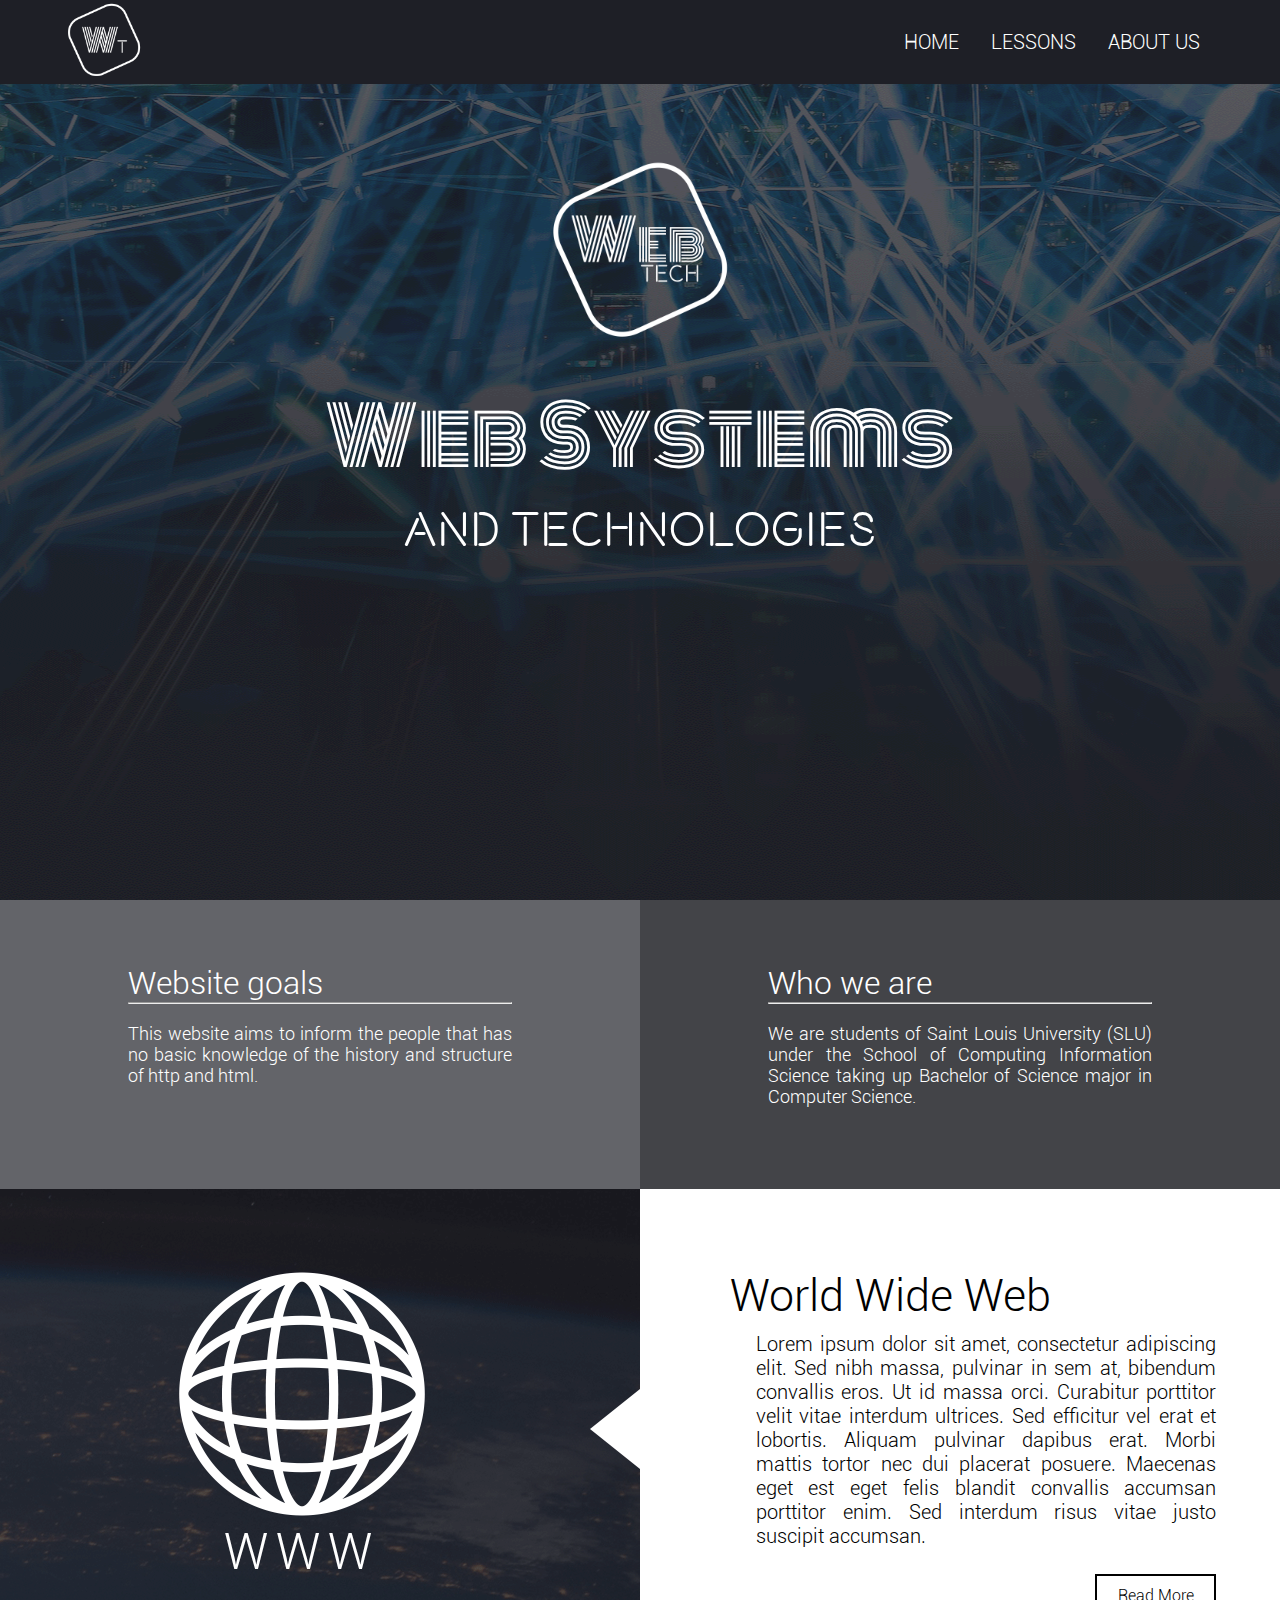
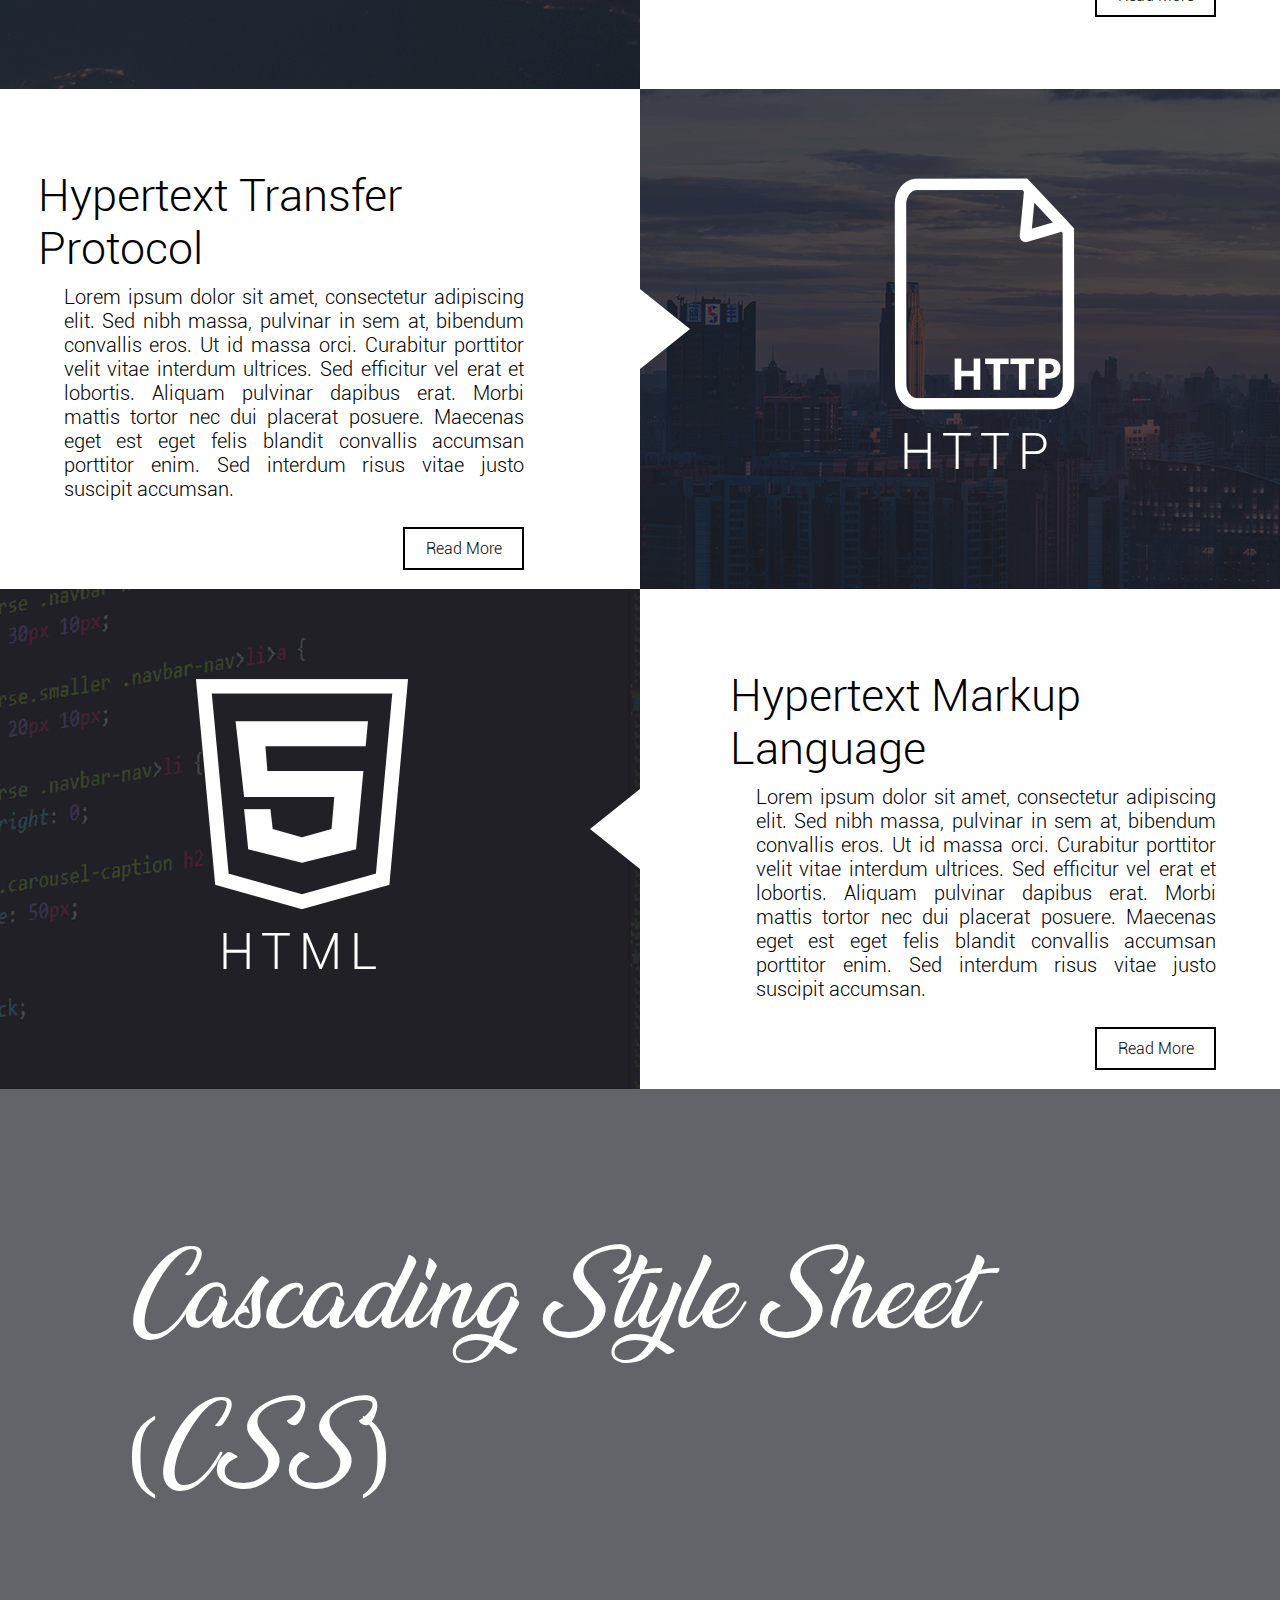
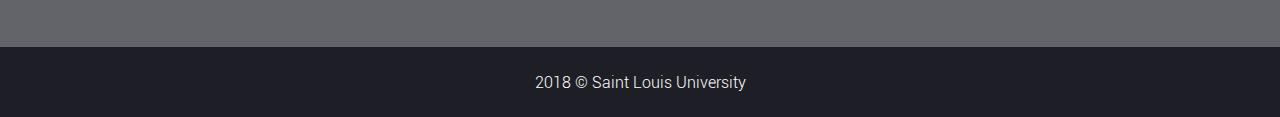
==== WebSite/index.html @ 8160f330 "Edit home page and add lessons.html" ====
<!DOCTYPE html>
<html lang="en">
<head>
    <meta charset="utf-8">
    <meta name="viewport" content="width=device-width, initial-scale=1">
    <link rel="shortcut icon" href="styles/imgs/Logo_SC.png">
    <link rel="stylesheet" href="styles/main.css">
    <title>WebTech | Home</title>
</head>

<body>
    <nav>
        <div class="navbar">
            <ul>
                <a href="#"><li id="nav_logo"><img src="styles/imgs/Logo_S.png"></li></a>
                <li><a href="#">About Us</a></li>
                <li><a href="#">Lessons</a></li>
                <li><a href="#">Home</a></li>
            </ul>
        </div>
    </nav>
    
    <div id="banner">
        
            <div id="logo">
                <img src="styles/imgs/Logo_M.png">
            </div>
        
        
        <div id="logo_txt">
            <p><span id="web">Web Systems</span>
            <br><span id="tech">and Technologies</span></p>
        </div>
    </div>
    
    <div id="main_content_container">
        <div id="introduction">
            <div id="intro_goal">
                <h1>Website goals</h1>
                <hr>
                <br>
                <p>
                    This website aims to inform the people that has no basic knowledge of the history and structure of http and html.
                </p>
            </div>
            <div id="intro_who">
                <h1>Who we are</h1>
                <hr>
                <br>
                <p>
                    We are students of Saint Louis University (SLU) under the School of Computing Information Science taking up Bachelor of Science major in Computer Science.
                </p>
            </div>
        </div>
        
        <div id="current_available_lessons">
            <div id="www_pic">
                <div class="left_arrow"></div>
                
                <div class="logo_left">
                        <img src="styles/imgs/WWW_white.png">
                        <p>WWW</p>
                </div>
            </div>
            
            <div id="www_rm">
                <div class="description description_right">
                    <p>World Wide Web</p>
                    <p>
                        Lorem ipsum dolor sit amet, consectetur adipiscing elit. Sed nibh massa, pulvinar in sem at, bibendum convallis eros. Ut id massa orci. Curabitur porttitor velit vitae interdum ultrices. Sed efficitur vel erat et lobortis. Aliquam pulvinar dapibus erat. Morbi mattis tortor nec dui placerat posuere. Maecenas eget est eget felis blandit convallis accumsan porttitor enim. Sed interdum risus vitae justo suscipit accumsan.  
                    </p>
                    
                    <a href="">Read More</a>
                </div>
            </div>
            
            <div id="http_rm">
                <div class="description description_left">
                    <p>Hypertext Transfer Protocol</p>
                    <p>
                        Lorem ipsum dolor sit amet, consectetur adipiscing elit. Sed nibh massa, pulvinar in sem at, bibendum convallis eros. Ut id massa orci. Curabitur porttitor velit vitae interdum ultrices. Sed efficitur vel erat et lobortis. Aliquam pulvinar dapibus erat. Morbi mattis tortor nec dui placerat posuere. Maecenas eget est eget felis blandit convallis accumsan porttitor enim. Sed interdum risus vitae justo suscipit accumsan.  
                    </p>
                    
                    <a href="">Read More</a>
                </div>
            </div>
            
            <div id="http_pic">
                <div class="rigt_arrow">
                    
                </div>
                
                 <div class="logo_right">
                    <img src="styles/imgs/HTTP_white.png">
                    <p>HTTP</p>
                </div>
            </div>
            
            <div id="html_pic">
                <div class="left_arrow">
                    
                </div>
                
                <div class="logo_left">
                    <img src="styles/imgs/HTML_white.png">
                    <p>HTML</p>
                </div>
            </div>
            
            <div id="html_rm">
                <div class="description description_right">
                    <p>Hypertext Markup Language</p>
                    <p>
                        Lorem ipsum dolor sit amet, consectetur adipiscing elit. Sed nibh massa, pulvinar in sem at, bibendum convallis eros. Ut id massa orci. Curabitur porttitor velit vitae interdum ultrices. Sed efficitur vel erat et lobortis. Aliquam pulvinar dapibus erat. Morbi mattis tortor nec dui placerat posuere. Maecenas eget est eget felis blandit convallis accumsan porttitor enim. Sed interdum risus vitae justo suscipit accumsan.  
                    </p>
                    
                    <a href="">Read More</a>
                </div>
            </div>
            
            <div id="css">
                <p>Cascading Style Sheet (CSS)</p>
            </div>
        </div>
    </div>
    
    <footer>
        <div id="footer_text">
            <p>2018 &copy; Saint Louis University</p>
        </div>
    </footer>
    
    <script src="js/jquery-3.3.1.min.js"></script>
    <script src="js/scroll.js"></script>
</body>
</html>
---- WebSite/styles/main.css ----
* {
    margin: 0;
    padding: 0;
    font-family: roboto;
}

title {
    display: none;
}



/*--- Fonts ---*/

@font-face {
    font-family: 'beon';
    src: url(./fonts/beon.ttf);
}

@font-face {
    font-family: 'monoton';
    src: url(./fonts/monoton.ttf);
}

@font-face {
    font-family: 'audiowide';
    src: url(./fonts/audiowide.ttf);
}

@font-face {
    font-family: 'roboto';
    src: url(./fonts/roboto.ttf);
}

@font-face {
    font-family: 'ananda';
    src: url(./fonts/ananda.ttf);
}


/*--- Fonts ---*/



/*----- Navigation Bar -----*/
.navbar {
    position: fixed;
    width: 100%;
}

.navbar.hide {
    opacity: 0;
}

.navbar ul {
    list-style-type: none;
    overflow: hidden;
    background-color: #1e1f26;
}

.navbar li {
    float: right;
}

.navbar li a {
    display: block;
    font-size: 20px;
    color: white;
    text-align: center;
    padding: 30px 16px;
    text-decoration: none;
    text-transform: uppercase;
}

.navbar li a:hover {
    background-color: #414143;
}

.navbar li:nth-child(2) {
    margin-right: 5%;
}

#nav_logo {
    float: left;
    margin-left: 5%;
}

#nav_logo img {
    width: 80px;
}

/*----- Effect -----*/

/*----- Effect -----*/

/*----- Navigation Bar -----*/



/*----- Banner -----*/

#banner {
    width: 100%;
    height: 100vh;
    color: white;
    background-image: url(../styles/imgs/banner_bg.png);
    background-position: bottom;
    background-attachment: fixed;
    background-repeat: no-repeat;
}

#logo img {
    width: 15%;
    margin: 12% 0 0 42.5%;; 
}

#logo_txt {
    text-align: center;
    margin-top: 2%;
    font-size: 50px;
}

#logo_txt #web {
    font-family: monoton;
    font-weight: 100;
    font-size: 80px;
}

#logo_txt #tech{
    font-family: beon;
}


/*----- Banner -----*/



/*----- Contents -----*/

#main_content_container {
    clear: both;
    background-color: #ffffff;
    width: 100%;
}


#main_content_container #introduction p {
    font-size: 18px;
    text-align: justify;
}

/* Home */

#introduction {
    color: white;
    width: 100%;
    height: 30vh;
}

#introduction h1 {
    font-weight: 100;
}

#intro_goal {
    padding: 5% 10% 0 10%;
    float: left;
    width: 30%;
    height: 25vh;
    background-color: #636469;
}

#intro_who {
    padding: 5% 10% 0 10%;
    float: left;
    width: 30%;
    height: 25vh;
    background-color: #434448;
}

.left_arrow {
    width: 0;
    height: 0;
    border-style: solid;
    border-width: 40px 50px 40px 0;
    border-color: transparent #ffffff transparent transparent;
    float: right;
    margin-top: 200px;
}

.rigt_arrow {
    width: 0;
    height: 0;
    border-style: solid;
    border-width: 40px 0 40px 50px;
    border-color: transparent transparent transparent #ffffff;
    float: left;
    margin-top: 200px;
}

#www_pic {
    float: left;
    width: 50%;
    height: 500px;
    background-image: url(imgs/www_bg.png);
    background-position: right;
    background-repeat: no-repeat;
}

#www_rm {
    float: left;
    width: 50%;
    height: 500px;
}

#http_rm {
    float: left;
    width: 50%;
    height: 500px;
}

#http_pic {
    float: left;
    width: 50%;
    height: 500px;
    background-image: url(imgs/http_bg.png);
    background-position: left;
    background-repeat: no-repeat;
}

#html_pic {
    float: left;
    width: 50%;
    height: 500px;
    background-image: url(imgs/html_bg.png);
    background-position: right;
    background-repeat: no-repeat;
}

#html_rm {
    float: left;
    width: 50%;
    height: 500px;
}

.logo_left img {
    width: 250px;
}

.logo_left {
    width: 90%;
    float: right;
    margin: 80px 0 0 0;
    text-align: center;
}

.logo_left p {
    color: white;
    font-size: 50px;
    letter-spacing: 8px;
}

.logo_right img {
    width: 250px;
}

.logo_right {
    width: 90%;
    float: left;
    margin: 80px 0 0 0;
    text-align: center;
}

.logo_right p {
    color: white;
    font-size: 50px;
    letter-spacing: 8px;
}

.description_right {
    float: left;
    width: 80%;
    margin: 80px 0 0 90px;
}

.description_left {
    float: right;
    width: 80%;
    margin: 80px 90px 0 0;
}

.description p:nth-child(1) {
    font-size: 45px;
}

.description p:nth-child(2) {
    font-size: 20px;
    text-align: justify;
    padding: 2% 5% 5% 5%; 
}

.description a {
    color: black;
    float: right;
    padding: 2% 4%;
    text-decoration: none;
    border: 2px solid black;
    margin-right: 5%;
}

#css {
    padding:10%;
    color: white;
    clear: both;
    background-color: #636469;
}

#css p:nth-child(1) {
    font-size: 90px;
    font-family: ananda;
}

/* Home */

/* Lessons */

#side_menu {
    float: left;
    width: 20%;
    background-color: #4d648d;
    text-align: center;
}

#side_menu ul {
    width: 70%;
    color: white;
    font-size: 20px;
    margin: 40% 0 0 15%;
    list-style-type: none;
}

#side_menu ul li {
    padding: 5% 0 5% 0;
    margin-bottom: 5%;
}

#lessons_main_content {
    float: left;
    width: 80%;
    height: 100vh;
    padding-top: 10%;
    background-color: #ffffff;
}

.hide {
    display: none;
}

/* Lessons */

/*----- Contents -----*/



/*----- Footer -----*/

footer {
    clear: both;
    width: 100%;
    background-color: #1e1f26;
    color: white;
}

#footer_text {
    text-align: center;
    padding: 2%;
    font-family: beon;
}

/*----- Footer -----*/
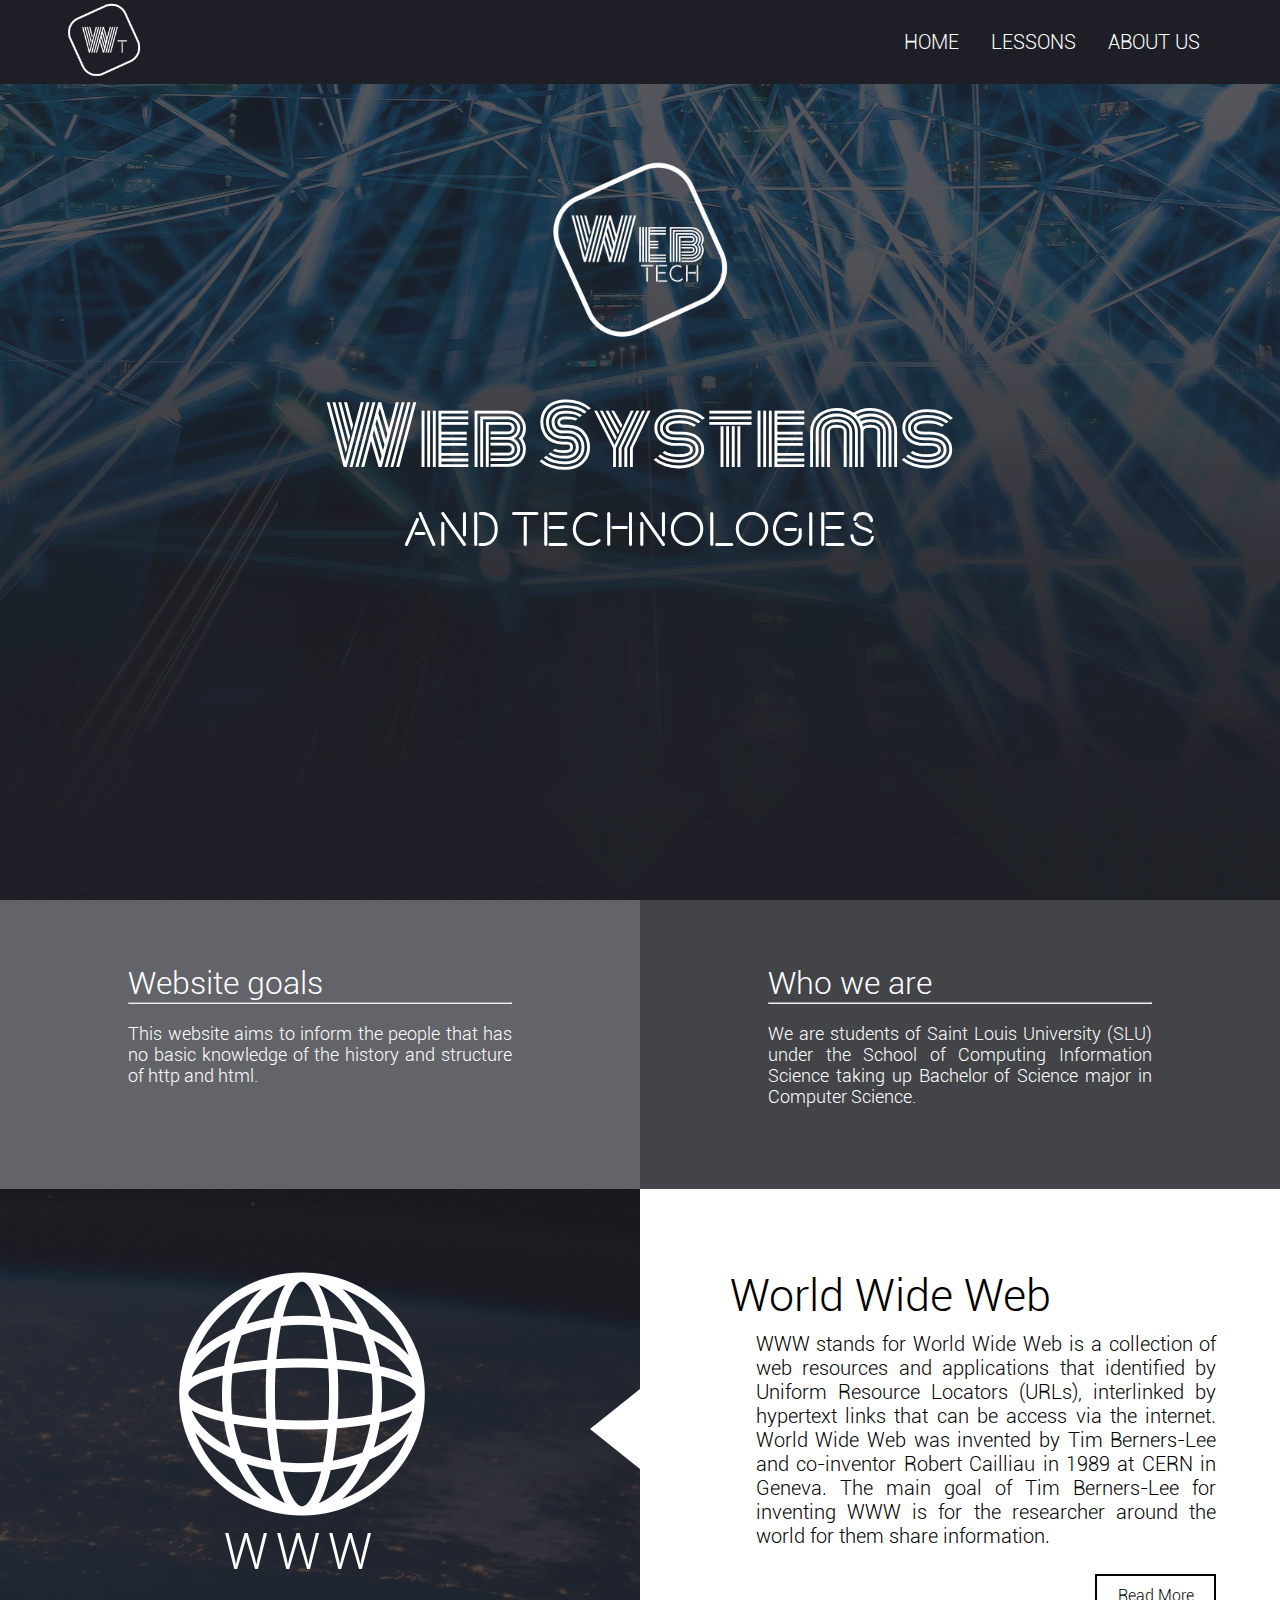
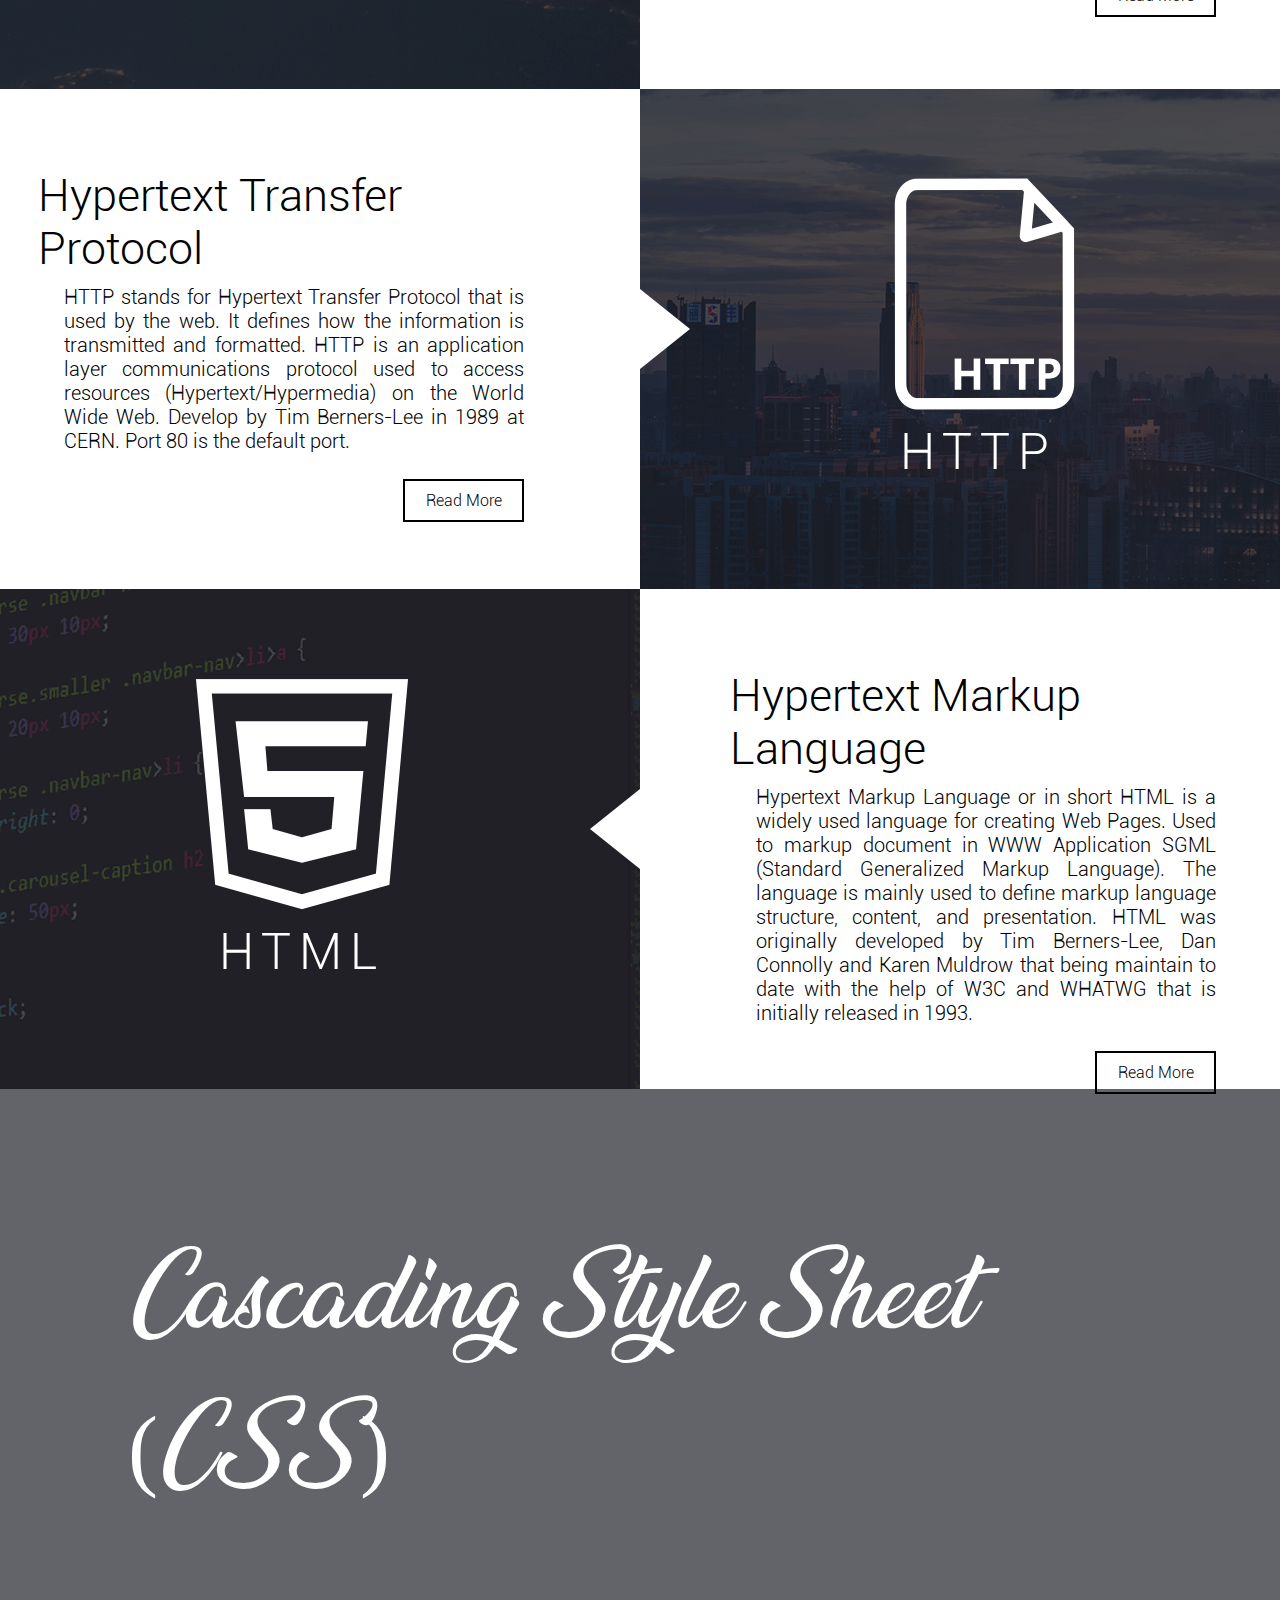
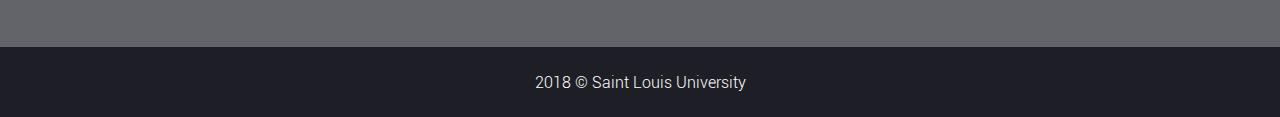
==== commit c0d6d6bc: "Edit home content" ====
--- a/WebSite/index.html
+++ b/WebSite/index.html
@@ -67,7 +67,7 @@
                 <div class="description description_right">
                     <p>World Wide Web</p>
                     <p>
-                        Lorem ipsum dolor sit amet, consectetur adipiscing elit. Sed nibh massa, pulvinar in sem at, bibendum convallis eros. Ut id massa orci. Curabitur porttitor velit vitae interdum ultrices. Sed efficitur vel erat et lobortis. Aliquam pulvinar dapibus erat. Morbi mattis tortor nec dui placerat posuere. Maecenas eget est eget felis blandit convallis accumsan porttitor enim. Sed interdum risus vitae justo suscipit accumsan.  
+                        WWW stands for World Wide Web is a collection of web resources and applications that identified by Uniform Resource Locators (URLs), interlinked by hypertext links that can be access via the internet. World Wide Web was invented by Tim Berners-Lee and co-inventor Robert Cailliau in 1989 at CERN in Geneva. The main goal of Tim Berners-Lee for inventing WWW is for the researcher around the world for them share information.
                     </p>
                     
                     <a href="">Read More</a>
@@ -78,7 +78,7 @@
                 <div class="description description_left">
                     <p>Hypertext Transfer Protocol</p>
                     <p>
-                        Lorem ipsum dolor sit amet, consectetur adipiscing elit. Sed nibh massa, pulvinar in sem at, bibendum convallis eros. Ut id massa orci. Curabitur porttitor velit vitae interdum ultrices. Sed efficitur vel erat et lobortis. Aliquam pulvinar dapibus erat. Morbi mattis tortor nec dui placerat posuere. Maecenas eget est eget felis blandit convallis accumsan porttitor enim. Sed interdum risus vitae justo suscipit accumsan.  
+                        HTTP stands for Hypertext Transfer Protocol that is used by the web. It defines how the information is transmitted and formatted. HTTP is an application layer communications protocol used to access resources (Hypertext/Hypermedia) on the World Wide Web. Develop by Tim Berners-Lee in 1989 at CERN. Port 80 is the default port.
                     </p>
                     
                     <a href="">Read More</a>
@@ -111,7 +111,7 @@
                 <div class="description description_right">
                     <p>Hypertext Markup Language</p>
                     <p>
-                        Lorem ipsum dolor sit amet, consectetur adipiscing elit. Sed nibh massa, pulvinar in sem at, bibendum convallis eros. Ut id massa orci. Curabitur porttitor velit vitae interdum ultrices. Sed efficitur vel erat et lobortis. Aliquam pulvinar dapibus erat. Morbi mattis tortor nec dui placerat posuere. Maecenas eget est eget felis blandit convallis accumsan porttitor enim. Sed interdum risus vitae justo suscipit accumsan.  
+                        Hypertext Markup Language or in short HTML is a widely used language for creating Web Pages. Used to markup document in WWW Application SGML (Standard Generalized Markup Language). The language is mainly used to define markup language structure, content, and presentation. HTML was originally developed by Tim Berners-Lee, Dan Connolly and Karen Muldrow that being maintain to date with the help of W3C and WHATWG that is initially released in 1993.   
                     </p>
                     
                     <a href="">Read More</a>
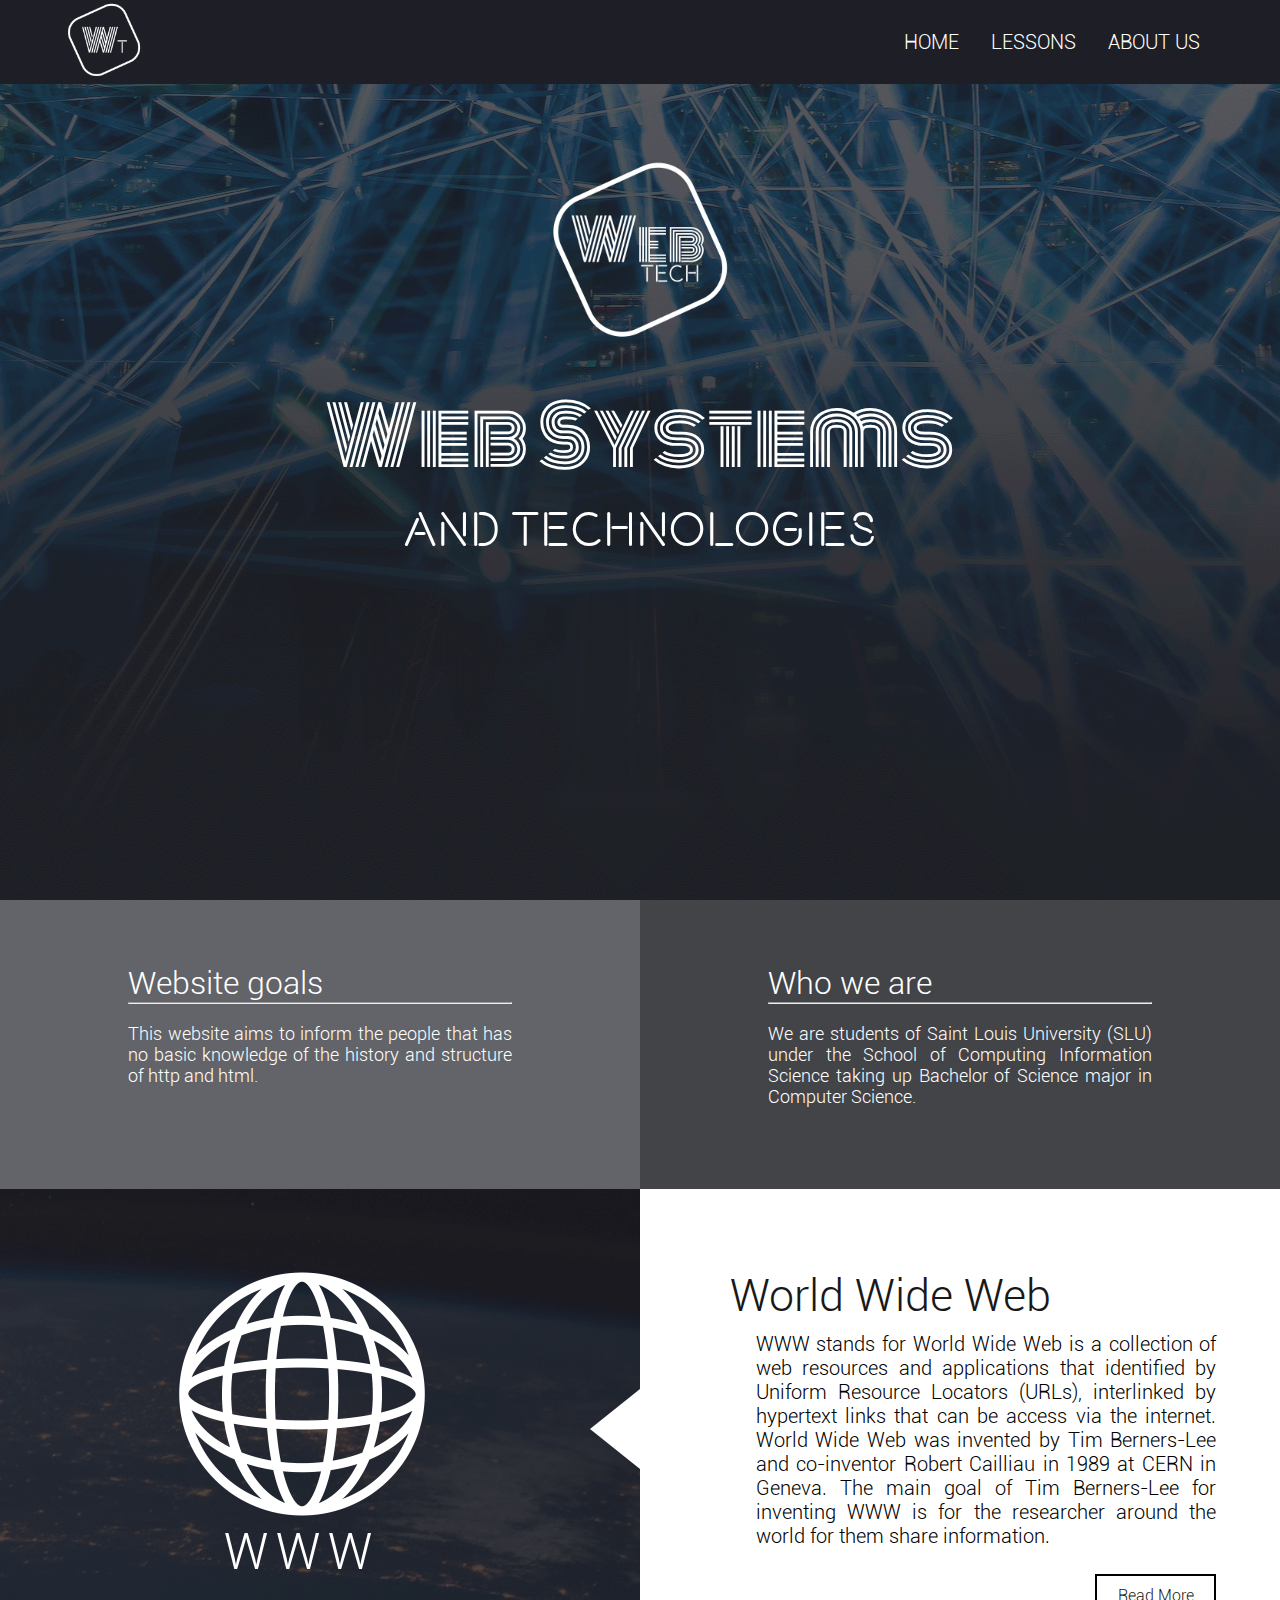
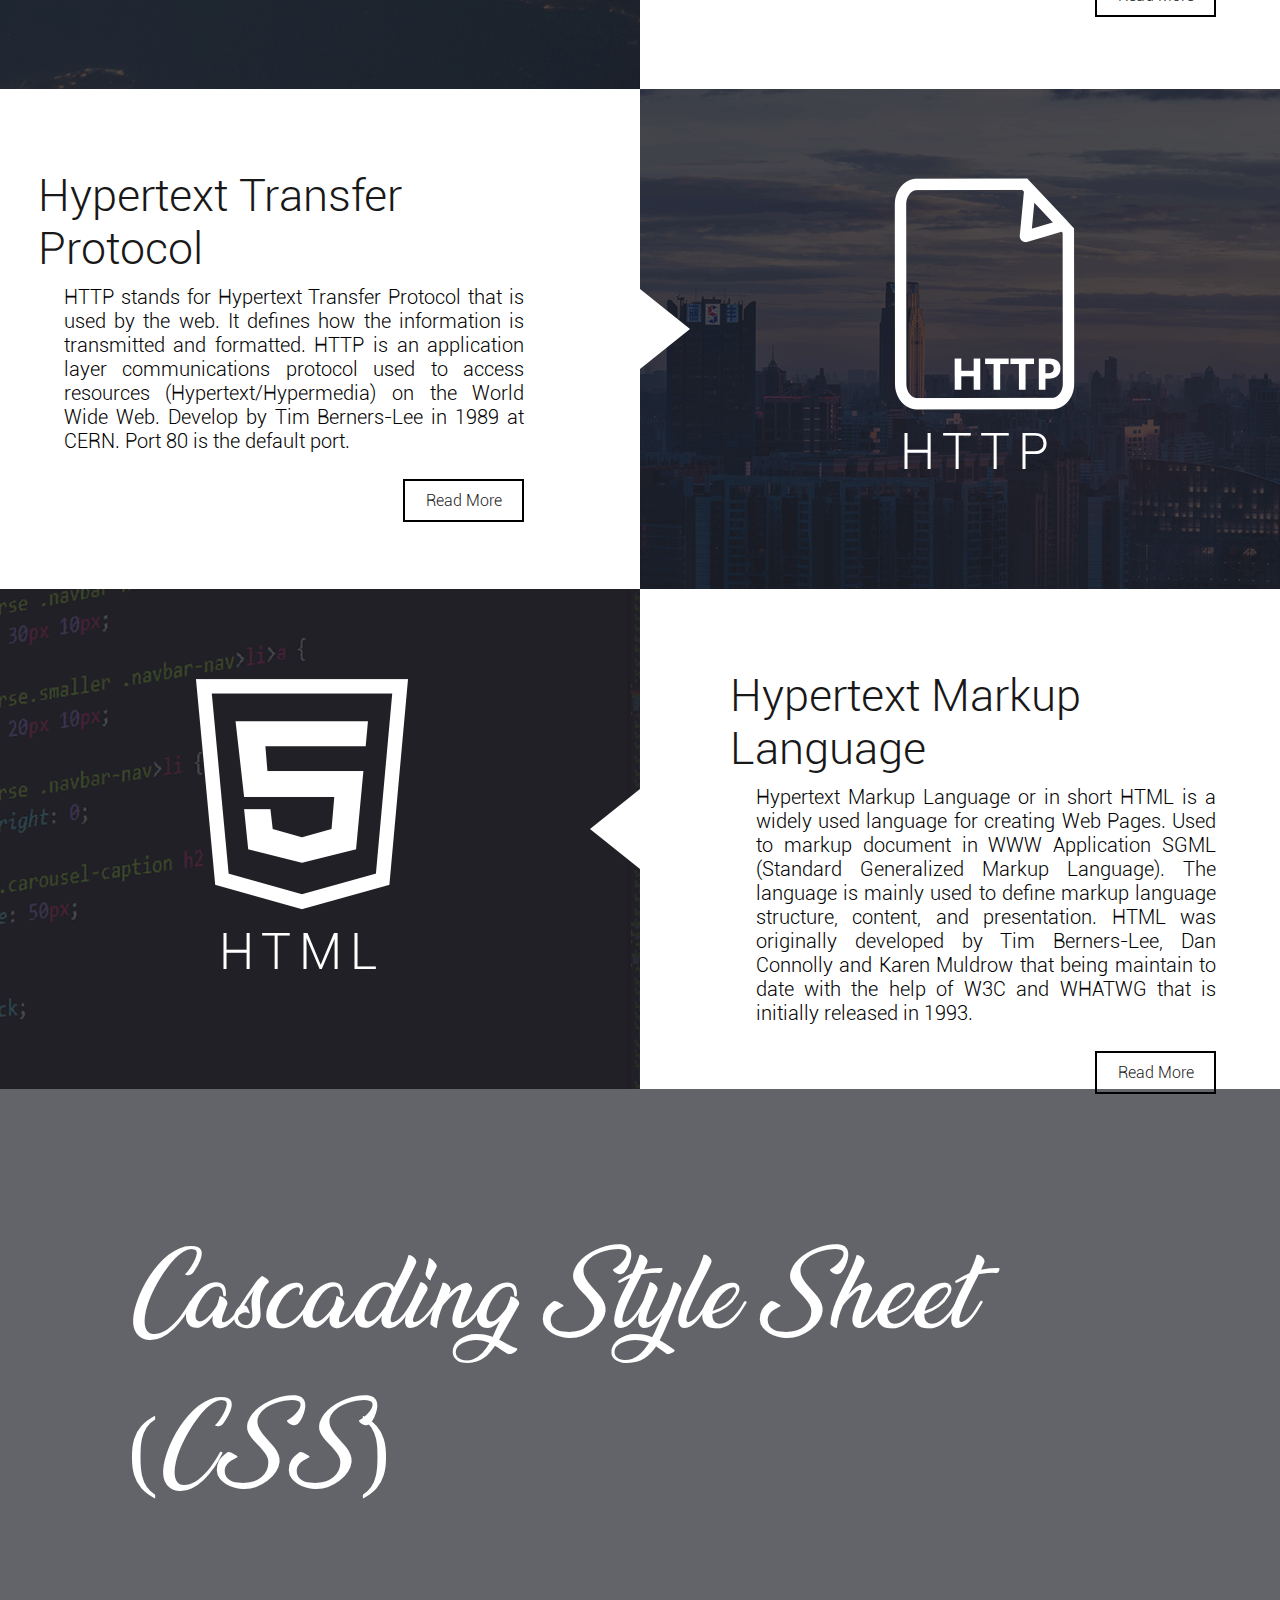
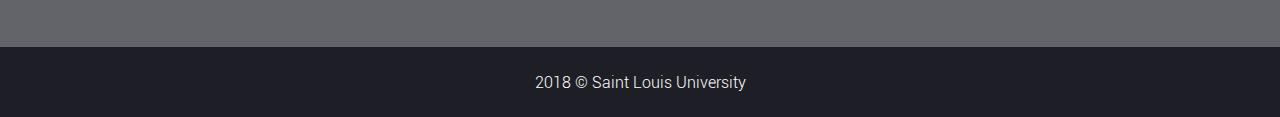
==== commit 43c540e0: "New design of lessons.html" ====
--- a/WebSite/index.html
+++ b/WebSite/index.html
@@ -131,6 +131,5 @@
     </footer>
     
     <script src="js/jquery-3.3.1.min.js"></script>
-    <script src="js/scroll.js"></script>
 </body>
 </html>
--- a/WebSite/styles/main.css
+++ b/WebSite/styles/main.css
@@ -290,6 +290,7 @@
 
 .description p:nth-child(1) {
     font-size: 45px;
+    color: #191818;
 }
 
 .description p:nth-child(2) {
@@ -299,7 +300,7 @@
 }
 
 .description a {
-    color: black;
+    color: #191818;
     float: right;
     padding: 2% 4%;
     text-decoration: none;
@@ -323,31 +324,12 @@
 
 /* Lessons */
 
-#side_menu {
-    float: left;
-    width: 20%;
-    background-color: #4d648d;
-    text-align: center;
-}
-
-#side_menu ul {
-    width: 70%;
-    color: white;
-    font-size: 20px;
-    margin: 40% 0 0 15%;
-    list-style-type: none;
-}
-
-#side_menu ul li {
-    padding: 5% 0 5% 0;
-    margin-bottom: 5%;
-}
-
-#lessons_main_content {
-    float: left;
+#lessons_container {
+    margin-top: 6%;
+    color: black;
+    float: right;
     width: 80%;
     height: 100vh;
-    padding-top: 10%;
     background-color: #ffffff;
 }
 
@@ -355,9 +337,157 @@
     display: none;
 }
 
+.lesson_banner {
+    height: 15vh;
+    margin-bottom: 5%;
+}
+
+.lesson_banner img {
+    float: left;
+    width: 10%;
+}
+
+.lesson_banner p {
+    float: left;
+    color: white;
+    margin: 40px 20px 0px 100px;
+    font-size: 50px;
+}
+
+.www_banner {
+    padding: 5%;
+    width: 90%;
+    background-image: url(../styles/imgs/www_bg.png);
+    background-position: center;
+    background-repeat: no-repeat;
+}
+
+.http_banner {
+    padding: 5%;
+    width: 90%;
+    background-image: url(../styles/imgs/http_bg.png);
+    background-position: center;
+    background-repeat: no-repeat;
+}
+
+.html_banner {
+    padding: 5%;
+    width: 90%;
+    background-image: url(../styles/imgs/html_bg.png);
+    background-position: center;
+    background-repeat: no-repeat;
+}
+
+.lesson_content {
+    font-size: 20px;
+    padding: 0 10% 0 10%;
+}
+
+.developer_pic {
+    float: right;
+    width: 400px;
+    margin: 0 0 20px 70px;
+}
 /* Lessons */
 
 /*----- Contents -----*/
+
+
+
+/*----- Lesson Side Menu -----*/
+
+@keyframes slideIn {
+  0% {
+    max-height: 0;
+    opacity: 0;
+  }
+
+  100% {
+    max-height: 999px;
+    opacity: 1;
+  }
+}
+
+@keyframes slideOut {
+  0% {
+    height: auto;
+    opacity: 1;
+  }
+
+  100% {
+    height: 0;
+    opacity: 0;
+  }
+}
+
+#side_nav_container {
+    float: left;
+    width: 13.2%;
+    padding: 0% 2% 3% 4%;
+    margin-top: 6%;
+    height: 100%;
+    background-color: #ffffff;
+    border-right: 3px solid #a29292;
+}
+
+#side_nav_container a {
+    color: #191818;
+    text-decoration: none;
+}
+
+#side_nav_container li {
+    color: #191818;
+    width: 100%;
+    padding: 10% 5% 10% 5%;
+}
+
+.side_nav,
+.sub_menu {
+  list-style-type: none;
+}
+
+.sub_menu {
+  overflow: hidden;
+  transition: all 0.2s ease-in-out;
+  margin-bottom: 0;
+}
+
+.toggle_label {
+  user-select: none;
+  cursor: pointer;
+    
+}
+
+.toggle_label:after {
+    display: inline-block;
+    content: "►";
+    color: #999;
+    margin-left: 8px;
+  }
+
+.toggle {
+  position: absolute;
+  opacity: 0;
+  z-index: -1;
+}
+
+.toggle:checked + .toggle_label:after {
+  content: "▼";
+}
+
+.toggle + .toggle_label + .sub_menu {
+  animation-name: slideOut;
+  animation-duration: 0.25s;
+  animation-fill-mode: both;
+}
+
+.toggle:checked + .toggle_label + .sub_menu {
+  animation-name: slideIn;
+  animation-duration: 0.25s;
+  animation-fill-mode: both;
+}
+
+/*----- Lesson Side Menu -----*/
 
 
 
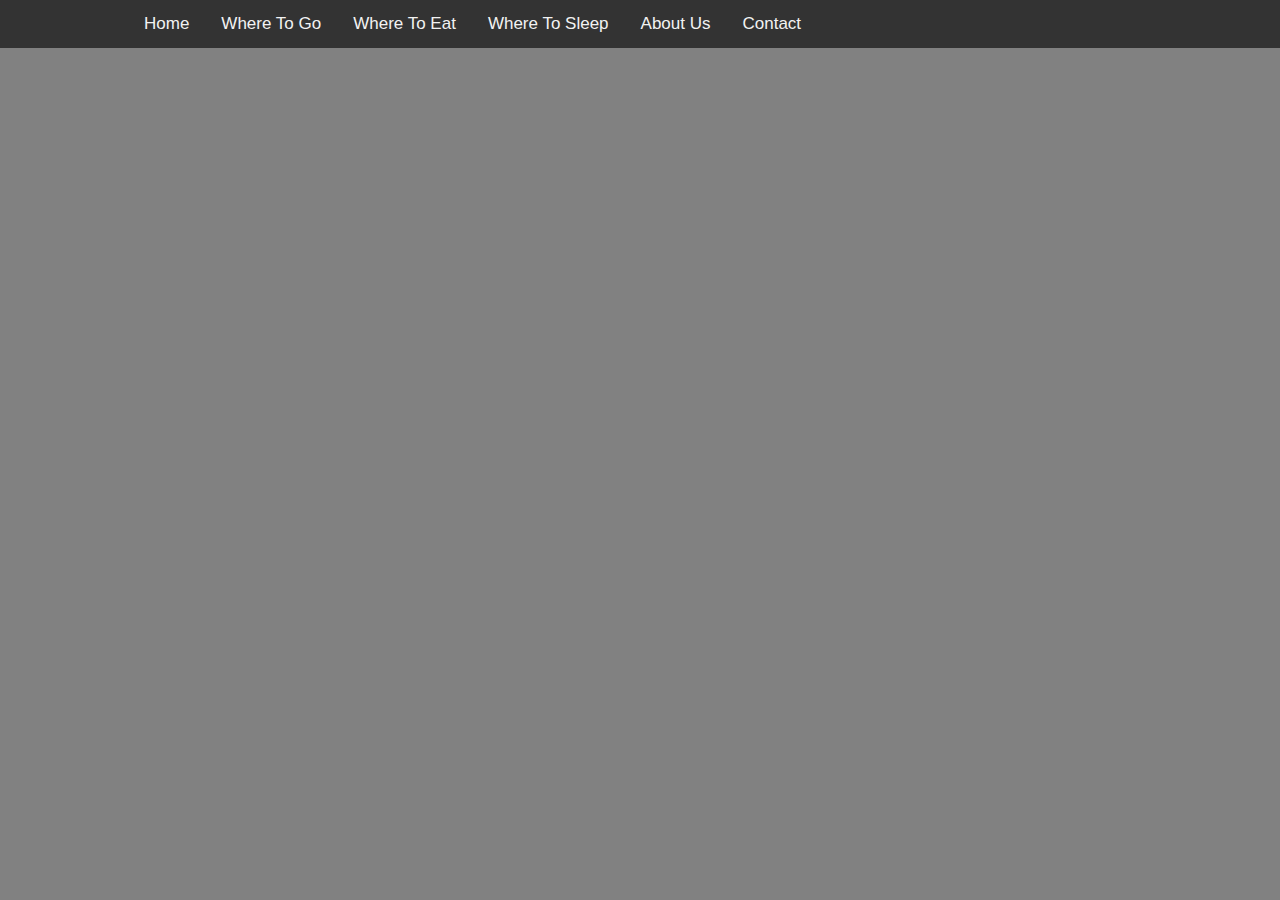
==== commit f17b41da: "Add new lessons.html content and edit sidemenu.js." ====
--- a/WebSite/index.html
+++ b/WebSite/index.html
@@ -1,135 +1,31 @@
 <!DOCTYPE html>
-<html lang="en">
+<html lang="">
 <head>
     <meta charset="utf-8">
-    <meta name="viewport" content="width=device-width, initial-scale=1">
-    <link rel="shortcut icon" href="styles/imgs/Logo_SC.png">
-    <link rel="stylesheet" href="styles/main.css">
-    <title>WebTech | Home</title>
+    <meta name="viewport" content="width=device-width, initial-scale=1.0">
+    <title>Where In Baguio | Home</title>
+    <link rel="stylesheet" href="style/main.css">
 </head>
 
-<body>
-    <nav>
-        <div class="navbar">
-            <ul>
-                <a href="#"><li id="nav_logo"><img src="styles/imgs/Logo_S.png"></li></a>
-                <li><a href="#">About Us</a></li>
-                <li><a href="#">Lessons</a></li>
-                <li><a href="#">Home</a></li>
-            </ul>
-        </div>
-    </nav>
+<body>   
+    <div class="nav" id="top_nav">
+        <a href="#">Home</a>
+        <a href="#">Where To Go</a>
+        <a href="#">Where To Eat</a>
+        <a href="#">Where To Sleep</a>
+        <a href="#">About Us</a>
+        <a href="#">Contact</a>
+        <a href="javascript:void(0);" style="font-size:15px;" class="icon" onclick="myFunction()">&#9776;</a>
+    </div>
     
     <div id="banner">
         
-            <div id="logo">
-                <img src="styles/imgs/Logo_M.png">
-            </div>
-        
-        
-        <div id="logo_txt">
-            <p><span id="web">Web Systems</span>
-            <br><span id="tech">and Technologies</span></p>
-        </div>
-    </div>
-    
-    <div id="main_content_container">
-        <div id="introduction">
-            <div id="intro_goal">
-                <h1>Website goals</h1>
-                <hr>
-                <br>
-                <p>
-                    This website aims to inform the people that has no basic knowledge of the history and structure of http and html.
-                </p>
-            </div>
-            <div id="intro_who">
-                <h1>Who we are</h1>
-                <hr>
-                <br>
-                <p>
-                    We are students of Saint Louis University (SLU) under the School of Computing Information Science taking up Bachelor of Science major in Computer Science.
-                </p>
-            </div>
-        </div>
-        
-        <div id="current_available_lessons">
-            <div id="www_pic">
-                <div class="left_arrow"></div>
-                
-                <div class="logo_left">
-                        <img src="styles/imgs/WWW_white.png">
-                        <p>WWW</p>
-                </div>
-            </div>
-            
-            <div id="www_rm">
-                <div class="description description_right">
-                    <p>World Wide Web</p>
-                    <p>
-                        WWW stands for World Wide Web is a collection of web resources and applications that identified by Uniform Resource Locators (URLs), interlinked by hypertext links that can be access via the internet. World Wide Web was invented by Tim Berners-Lee and co-inventor Robert Cailliau in 1989 at CERN in Geneva. The main goal of Tim Berners-Lee for inventing WWW is for the researcher around the world for them share information.
-                    </p>
-                    
-                    <a href="">Read More</a>
-                </div>
-            </div>
-            
-            <div id="http_rm">
-                <div class="description description_left">
-                    <p>Hypertext Transfer Protocol</p>
-                    <p>
-                        HTTP stands for Hypertext Transfer Protocol that is used by the web. It defines how the information is transmitted and formatted. HTTP is an application layer communications protocol used to access resources (Hypertext/Hypermedia) on the World Wide Web. Develop by Tim Berners-Lee in 1989 at CERN. Port 80 is the default port.
-                    </p>
-                    
-                    <a href="">Read More</a>
-                </div>
-            </div>
-            
-            <div id="http_pic">
-                <div class="rigt_arrow">
-                    
-                </div>
-                
-                 <div class="logo_right">
-                    <img src="styles/imgs/HTTP_white.png">
-                    <p>HTTP</p>
-                </div>
-            </div>
-            
-            <div id="html_pic">
-                <div class="left_arrow">
-                    
-                </div>
-                
-                <div class="logo_left">
-                    <img src="styles/imgs/HTML_white.png">
-                    <p>HTML</p>
-                </div>
-            </div>
-            
-            <div id="html_rm">
-                <div class="description description_right">
-                    <p>Hypertext Markup Language</p>
-                    <p>
-                        Hypertext Markup Language or in short HTML is a widely used language for creating Web Pages. Used to markup document in WWW Application SGML (Standard Generalized Markup Language). The language is mainly used to define markup language structure, content, and presentation. HTML was originally developed by Tim Berners-Lee, Dan Connolly and Karen Muldrow that being maintain to date with the help of W3C and WHATWG that is initially released in 1993.   
-                    </p>
-                    
-                    <a href="">Read More</a>
-                </div>
-            </div>
-            
-            <div id="css">
-                <p>Cascading Style Sheet (CSS)</p>
-            </div>
-        </div>
     </div>
     
     <footer>
-        <div id="footer_text">
-            <p>2018 &copy; Saint Louis University</p>
-        </div>
+    
     </footer>
     
-    <script src="js/jquery-3.3.1.min.js"></script>
+    <script src="js/script.js"></script>
 </body>
 </html>
--- a/WebSite/style/main.css
+++ b/WebSite/style/main.css
@@ -0,0 +1,77 @@
+* {
+    margin: 0;
+    padding: 0;
+    font-family: sans-serif;
+}
+
+/* ----- Main Menu ----- */
+
+.nav {
+    overflow: hidden;
+    background-color: #333;
+    position: fixed;
+    width: 100%;
+}
+
+.nav a {
+    float: left;
+    display: block;
+    color: #f2f2f2;
+    text-align: center;
+    padding: 14px 16px;
+    text-decoration: none;
+    font-size: 17px;
+}
+
+.nav a:hover {
+    background-color: #ddd;
+    color: black;
+}
+
+.nav .icon {
+    display: none;
+}
+
+.nav a:nth-child(1) {
+    margin-left: 10%;
+}
+
+@media screen and (max-width: 600px) {
+    .nav a:not(:first-child) {display: none;}
+    .nav a.icon {
+        float: right;
+        display: block;
+    }
+}
+
+@media screen and (max-width: 600px) {
+    .nav.responsive {position: relative;}
+    .nav.responsive .icon {
+        position: absolute;
+        right: 0;
+        top: 0;
+    }
+    .nav.responsive a {
+        float: none;
+        display: block;
+        text-align: left;
+        margin-left: 10%;
+    }
+}
+
+/* ----- Main Menu ----- */
+
+
+
+/* ----- Banner ----- */
+
+#banner {
+    width: 100%;
+    height: 100vh;
+    background-color: #818181;
+    background-image: url(../style/img/banner_bg.jpg);
+    background-position: center;
+    background-size: cover;
+}
+
+/* ----- Banner ----- */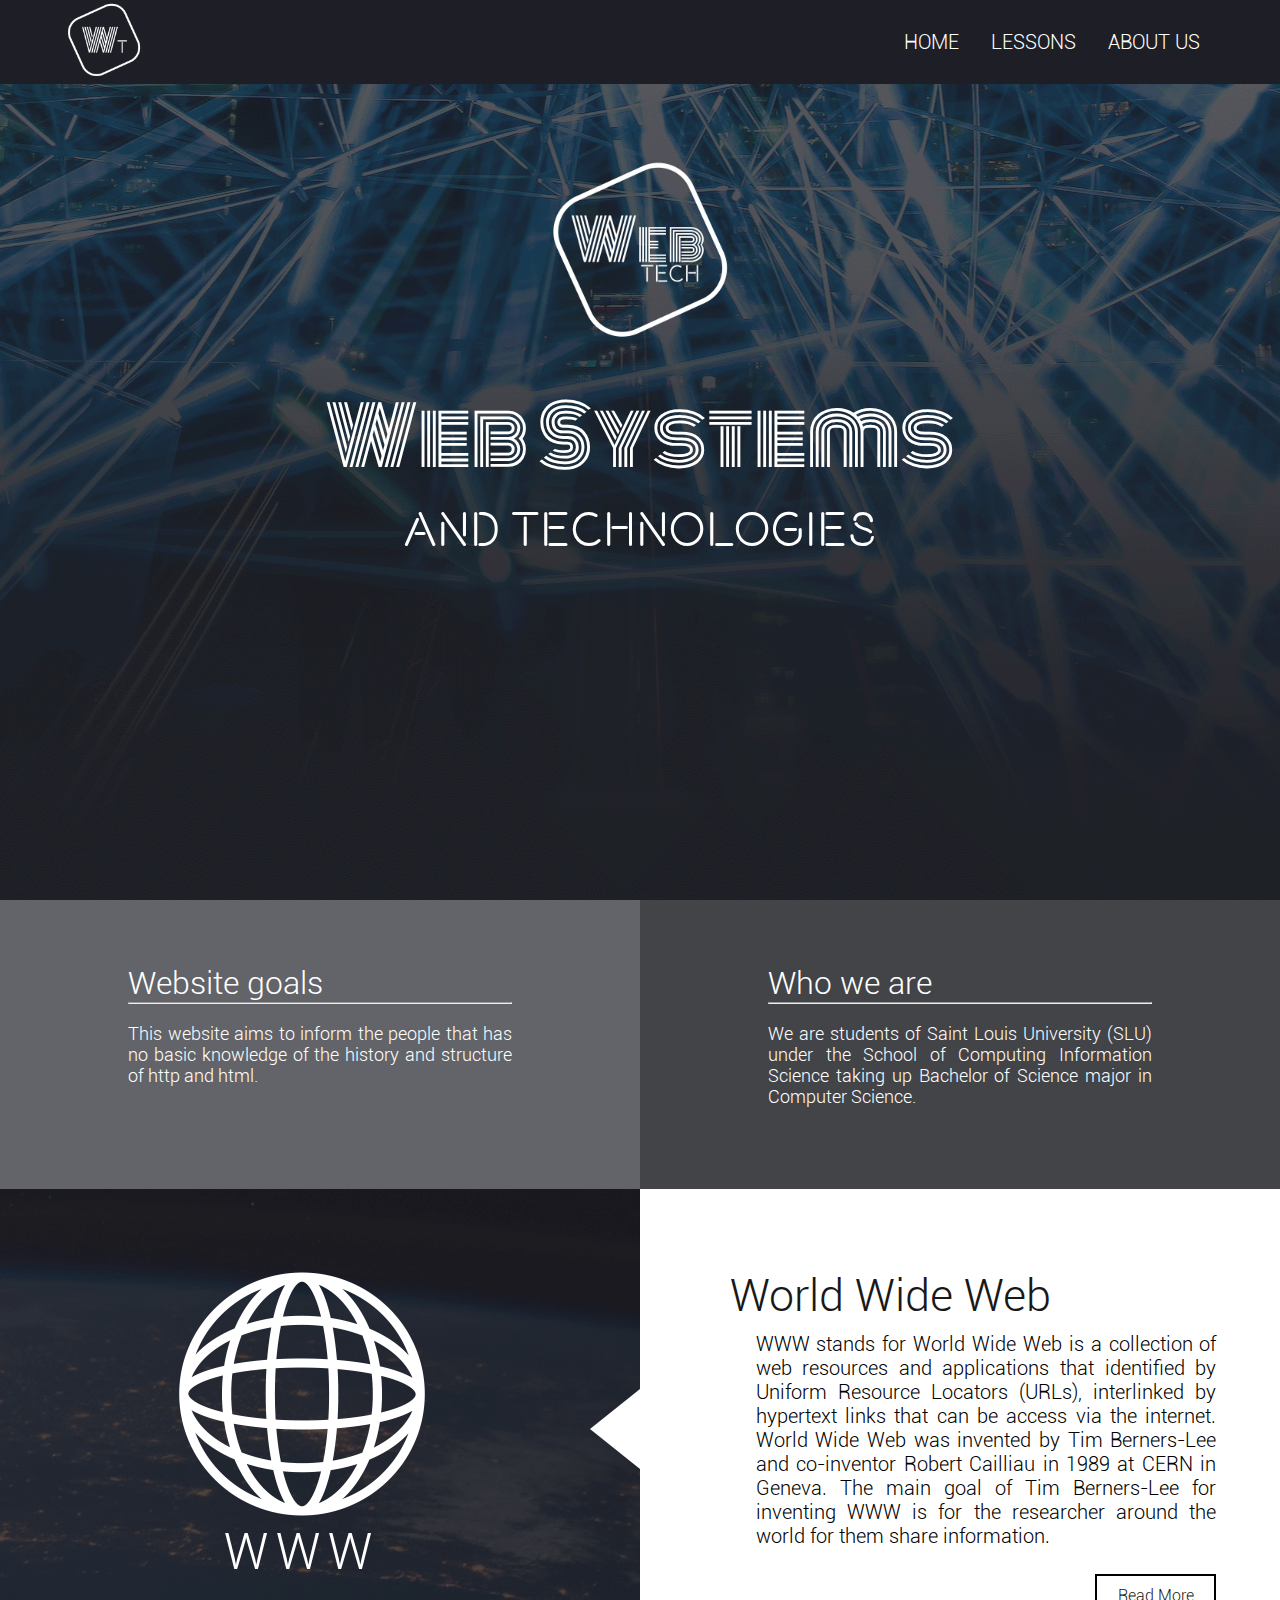
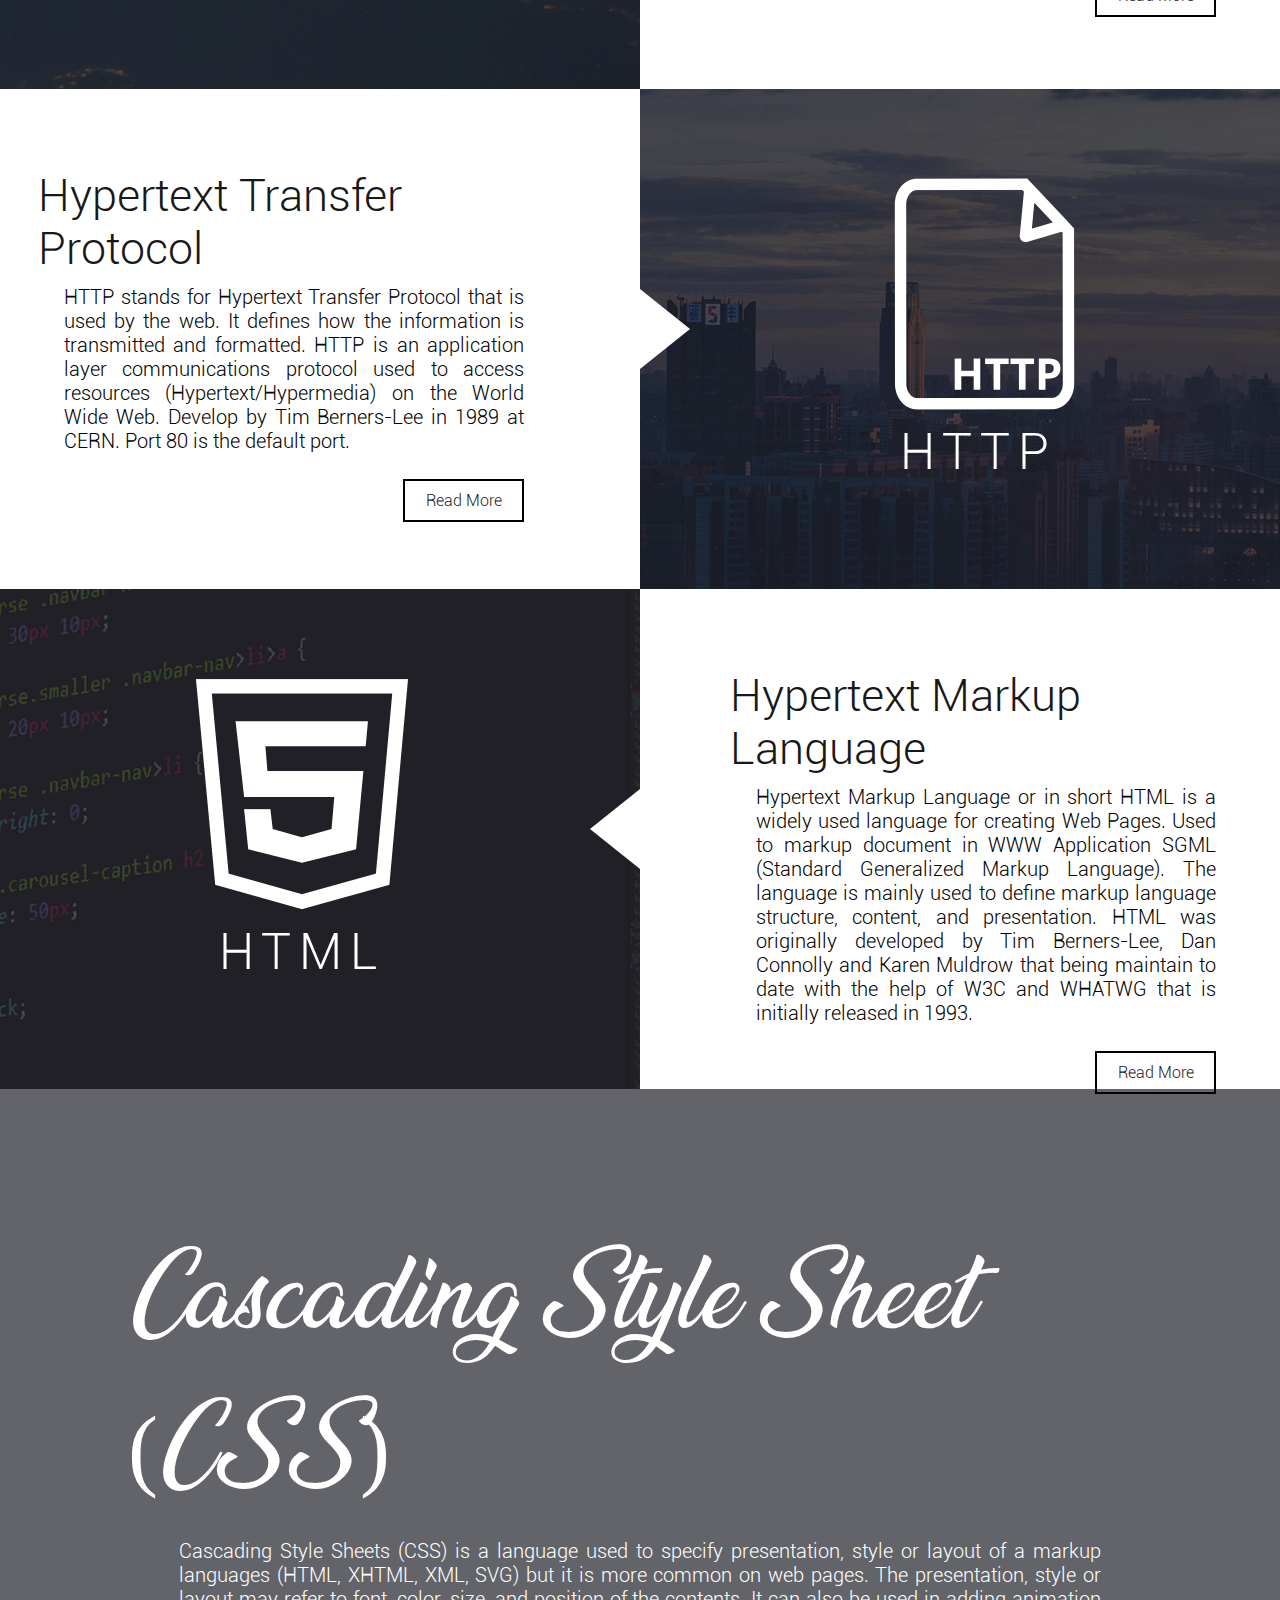
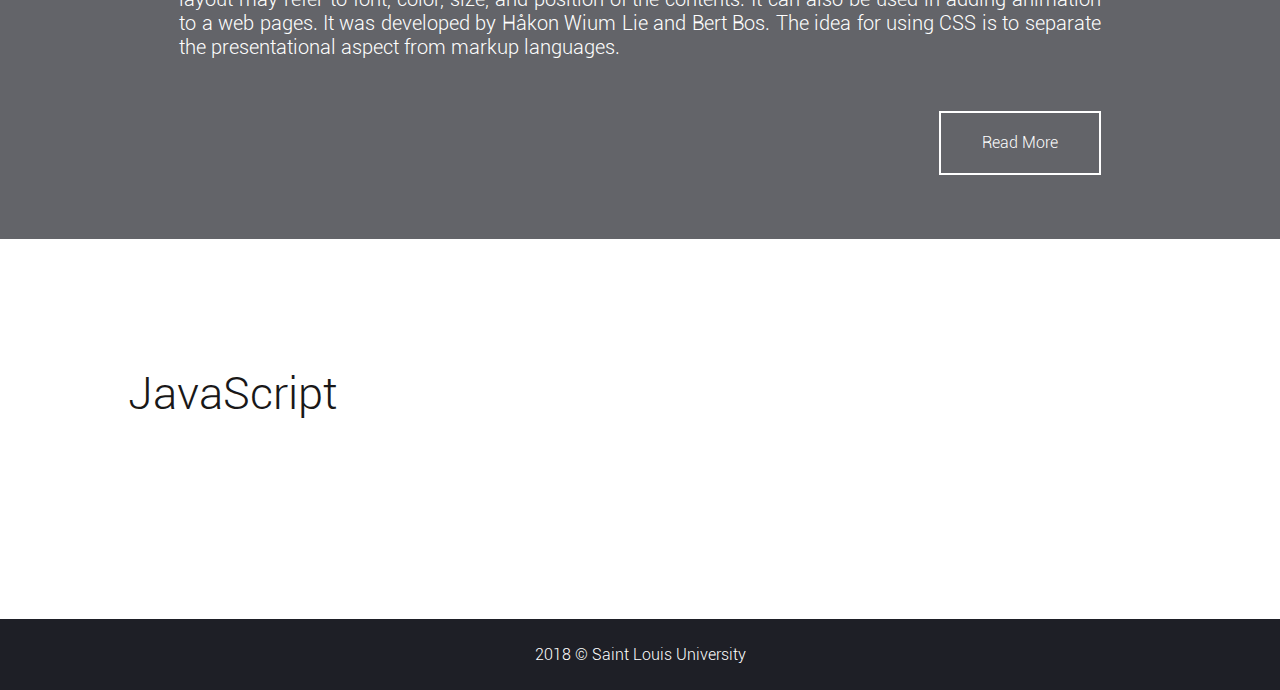
==== commit c0614e0c: "Add new lessons.html content and edit sidemenu.js." ====
--- a/WebSite/index.html
+++ b/WebSite/index.html
@@ -1,31 +1,151 @@
 <!DOCTYPE html>
-<html lang="">
+<html lang="en">
 <head>
     <meta charset="utf-8">
-    <meta name="viewport" content="width=device-width, initial-scale=1.0">
-    <title>Where In Baguio | Home</title>
-    <link rel="stylesheet" href="style/main.css">
+    <meta name="viewport" content="width=device-width, initial-scale=1">
+    <link rel="shortcut icon" href="styles/imgs/Logo_SC.png">
+    <link rel="stylesheet" href="styles/main.css">
+    <title>WebTech | Home</title>
 </head>
 
-<body>   
-    <div class="nav" id="top_nav">
-        <a href="#">Home</a>
-        <a href="#">Where To Go</a>
-        <a href="#">Where To Eat</a>
-        <a href="#">Where To Sleep</a>
-        <a href="#">About Us</a>
-        <a href="#">Contact</a>
-        <a href="javascript:void(0);" style="font-size:15px;" class="icon" onclick="myFunction()">&#9776;</a>
-    </div>
+<body>
+    <nav>
+        <div class="navbar">
+            <ul>
+                <a href="#"><li id="nav_logo"><img src="styles/imgs/Logo_S.png"></li></a>
+                <li><a href="#">About Us</a></li>
+                <li><a href="lessons.html">Lessons</a></li>
+                <li><a href="#">Home</a></li>
+            </ul>
+        </div>
+    </nav>
     
     <div id="banner">
         
+            <div id="logo">
+                <img src="styles/imgs/Logo_M.png">
+            </div>
+        
+        
+        <div id="logo_txt">
+            <p><span id="web">Web Systems</span>
+            <br><span id="tech">and Technologies</span></p>
+        </div>
+    </div>
+    
+    <div id="main_content_container">
+        <div id="introduction">
+            <div id="intro_goal">
+                <h1>Website goals</h1>
+                <hr>
+                <br>
+                <p>
+                    This website aims to inform the people that has no basic knowledge of the history and structure of http and html.
+                </p>
+            </div>
+            <div id="intro_who">
+                <h1>Who we are</h1>
+                <hr>
+                <br>
+                <p>
+                    We are students of Saint Louis University (SLU) under the School of Computing Information Science taking up Bachelor of Science major in Computer Science.
+                </p>
+            </div>
+        </div>
+        
+        <div id="current_available_lessons">
+            <div id="www_pic">
+                <div class="left_arrow"></div>
+                
+                <div class="logo_left">
+                        <img src="styles/imgs/WWW_white.png">
+                        <p>WWW</p>
+                </div>
+            </div>
+            
+            <div id="www_rm">
+                <div class="description description_right">
+                    <p>World Wide Web</p>
+                    <p>
+                        WWW stands for World Wide Web is a collection of web resources and applications that identified by Uniform Resource Locators (URLs), interlinked by hypertext links that can be access via the internet. World Wide Web was invented by Tim Berners-Lee and co-inventor Robert Cailliau in 1989 at CERN in Geneva. The main goal of Tim Berners-Lee for inventing WWW is for the researcher around the world for them share information.
+                    </p>
+                    
+                    <a href="lessons.html" class="rm_black">Read More</a>
+                </div>
+            </div>
+            
+            <div id="http_rm">
+                <div class="description description_left">
+                    <p>Hypertext Transfer Protocol</p>
+                    <p>
+                        HTTP stands for Hypertext Transfer Protocol that is used by the web. It defines how the information is transmitted and formatted. HTTP is an application layer communications protocol used to access resources (Hypertext/Hypermedia) on the World Wide Web. Develop by Tim Berners-Lee in 1989 at CERN. Port 80 is the default port.
+                    </p>
+                    
+                    <a href="lessons.html" class="rm_black">Read More</a>
+                </div>
+            </div>
+            
+            <div id="http_pic">
+                <div class="rigt_arrow">
+                    
+                </div>
+                
+                 <div class="logo_right">
+                    <img src="styles/imgs/HTTP_white.png">
+                    <p>HTTP</p>
+                </div>
+            </div>
+            
+            <div id="html_pic">
+                <div class="left_arrow">
+                    
+                </div>
+                
+                <div class="logo_left">
+                    <img src="styles/imgs/HTML_white.png">
+                    <p>HTML</p>
+                </div>
+            </div>
+            
+            <div id="html_rm">
+                <div class="description description_right">
+                    <p>Hypertext Markup Language</p>
+                    <p>
+                        Hypertext Markup Language or in short HTML is a widely used language for creating Web Pages. Used to markup document in WWW Application SGML (Standard Generalized Markup Language). The language is mainly used to define markup language structure, content, and presentation. HTML was originally developed by Tim Berners-Lee, Dan Connolly and Karen Muldrow that being maintain to date with the help of W3C and WHATWG that is initially released in 1993.   
+                    </p>
+                    
+                    <a href="lessons.html" class="rm_black">Read More</a>
+                </div>
+            </div>
+            
+            <div id="css">
+                <div class="description">
+                <p>Cascading Style Sheet (CSS)</p>
+                <p>
+                    Cascading Style Sheets (CSS) is a language used to specify presentation, style or layout of a markup languages (HTML, XHTML, XML, SVG) but it is more common on web pages. The presentation, style or layout may refer to font, color, size, and position of the contents. It can also be used in adding animation to a web pages. It was developed by Håkon Wium Lie and Bert Bos. The idea for using CSS is to separate the presentational aspect from markup languages.
+                </p>
+                    
+                <a href="lessons.html" class="rm_white">Read More</a>
+                </div>
+            </div>
+            
+            <div id="js">
+                <div class="description">
+                    <p>JavaScript</p>
+                    <p>
+                        
+                    </p>
+                </div>
+            </div>
+        </div>
     </div>
     
     <footer>
-    
+        <div id="footer_text">
+            <p>2018 &copy; Saint Louis University</p>
+        </div>
     </footer>
     
-    <script src="js/script.js"></script>
+    <script src="js/jquery-3.3.1.min.js"></script>
 </body>
 </html>
--- a/WebSite/styles/main.css
+++ b/WebSite/styles/main.css
@@ -0,0 +1,676 @@
+* {
+    margin: 0;
+    padding: 0;
+    font-family: roboto;
+}
+
+title {
+    display: none;
+}
+
+
+
+/*--- Fonts ---*/
+
+@font-face {
+    font-family: 'beon';
+    src: url(./fonts/beon.ttf);
+}
+
+@font-face {
+    font-family: 'monoton';
+    src: url(./fonts/monoton.ttf);
+}
+
+@font-face {
+    font-family: 'audiowide';
+    src: url(./fonts/audiowide.ttf);
+}
+
+@font-face {
+    font-family: 'roboto';
+    src: url(./fonts/roboto.ttf);
+}
+
+@font-face {
+    font-family: 'ananda';
+    src: url(./fonts/ananda.ttf);
+}
+
+
+/*--- Fonts ---*/
+
+
+
+/*----- Navigation Bar -----*/
+.navbar {
+    position: fixed;
+    width: 100%;
+}
+
+.navbar.hide {
+    opacity: 0;
+}
+
+.navbar ul {
+    list-style-type: none;
+    overflow: hidden;
+    background-color: #1e1f26;
+}
+
+.navbar li {
+    float: right;
+}
+
+.navbar li a {
+    display: block;
+    font-size: 20px;
+    color: white;
+    text-align: center;
+    padding: 30px 16px;
+    text-decoration: none;
+    text-transform: uppercase;
+}
+
+.navbar li a:hover {
+    background-color: #414143;
+}
+
+.navbar li:nth-child(2) {
+    margin-right: 5%;
+}
+
+#nav_logo {
+    float: left;
+    margin-left: 5%;
+}
+
+#nav_logo img {
+    width: 80px;
+}
+
+/*----- Effect -----*/
+
+/*----- Effect -----*/
+
+/*----- Navigation Bar -----*/
+
+
+
+/*----- Banner -----*/
+
+#banner {
+    width: 100%;
+    height: 100vh;
+    color: white;
+    background-image: url(../styles/imgs/banner_bg.png);
+    background-position: bottom;
+    background-attachment: fixed;
+    background-repeat: no-repeat;
+}
+
+#logo img {
+    width: 15%;
+    margin: 12% 0 0 42.5%;; 
+}
+
+#logo_txt {
+    text-align: center;
+    margin-top: 2%;
+    font-size: 50px;
+}
+
+#logo_txt #web {
+    font-family: monoton;
+    font-weight: 100;
+    font-size: 80px;
+}
+
+#logo_txt #tech{
+    font-family: beon;
+}
+
+
+/*----- Banner -----*/
+
+
+
+/*----- Contents -----*/
+
+#main_content_container {
+    clear: both;
+    background-color: #ffffff;
+    width: 100%;
+}
+
+
+#main_content_container #introduction p {
+    font-size: 18px;
+    text-align: justify;
+}
+
+/* Home */
+
+#introduction {
+    color: white;
+    width: 100%;
+    height: 30vh;
+}
+
+#introduction h1 {
+    font-weight: 100;
+}
+
+#intro_goal {
+    padding: 5% 10% 0 10%;
+    float: left;
+    width: 30%;
+    height: 25vh;
+    background-color: #636469;
+}
+
+#intro_who {
+    padding: 5% 10% 0 10%;
+    float: left;
+    width: 30%;
+    height: 25vh;
+    background-color: #434448;
+}
+
+.left_arrow {
+    width: 0;
+    height: 0;
+    border-style: solid;
+    border-width: 40px 50px 40px 0;
+    border-color: transparent #ffffff transparent transparent;
+    float: right;
+    margin-top: 200px;
+}
+
+.rigt_arrow {
+    width: 0;
+    height: 0;
+    border-style: solid;
+    border-width: 40px 0 40px 50px;
+    border-color: transparent transparent transparent #ffffff;
+    float: left;
+    margin-top: 200px;
+}
+
+#www_pic {
+    float: left;
+    width: 50%;
+    height: 500px;
+    background-image: url(imgs/www_bg.png);
+    background-position: right;
+    background-repeat: no-repeat;
+}
+
+#www_rm {
+    float: left;
+    width: 50%;
+    height: 500px;
+}
+
+#http_rm {
+    float: left;
+    width: 50%;
+    height: 500px;
+}
+
+#http_pic {
+    float: left;
+    width: 50%;
+    height: 500px;
+    background-image: url(imgs/http_bg.png);
+    background-position: left;
+    background-repeat: no-repeat;
+}
+
+#html_pic {
+    float: left;
+    width: 50%;
+    height: 500px;
+    background-image: url(imgs/html_bg.png);
+    background-position: right;
+    background-repeat: no-repeat;
+}
+
+#html_rm {
+    float: left;
+    width: 50%;
+    height: 500px;
+}
+
+.logo_left img {
+    width: 250px;
+}
+
+.logo_left {
+    width: 90%;
+    float: right;
+    margin: 80px 0 0 0;
+    text-align: center;
+}
+
+.logo_left p {
+    color: white;
+    font-size: 50px;
+    letter-spacing: 8px;
+}
+
+.logo_right img {
+    width: 250px;
+}
+
+.logo_right {
+    width: 90%;
+    float: left;
+    margin: 80px 0 0 0;
+    text-align: center;
+}
+
+.logo_right p {
+    color: white;
+    font-size: 50px;
+    letter-spacing: 8px;
+}
+
+.description_right {
+    float: left;
+    width: 80%;
+    margin: 80px 0 0 90px;
+}
+
+.description_left {
+    float: right;
+    width: 80%;
+    margin: 80px 90px 0 0;
+}
+
+.description p:nth-child(1) {
+    font-size: 45px;
+    color: #191818;
+}
+
+.description p:nth-child(2) {
+    font-size: 20px;
+    text-align: justify;
+    padding: 2% 5% 5% 5%; 
+}
+
+.rm_black {
+    color: #191818;
+    float: right;
+    padding: 2% 4%;
+    text-decoration: none;
+    border: 2px solid black;
+    margin-right: 5%;
+}
+
+.rm_white {
+    color: #ffffff;
+    float: right;
+    padding: 2% 4%;
+    text-decoration: none;
+    border: 2px solid white;
+    margin-right: 5%;
+}
+
+#css {
+    padding:10%;
+    color: white;
+    clear: both;
+    background-color: #636469;
+}
+
+#css p:nth-child(1) {
+    font-size: 90px;
+    font-family: ananda;
+    color: white;
+}
+
+#js {
+    padding:10%;
+    color: white;
+    clear: both;
+    background-color: #ffffff;
+}
+
+/* Home */
+
+/* Lessons */
+
+#lessons_container {
+    margin-top: 6%;
+    color: black;
+    float: right;
+    width: 80%;
+    background-color: #ffffff;
+}
+
+.hide {
+    display: none;
+}
+
+.lesson_banner {
+    height: 15vh;
+    margin-bottom: 5%;
+}
+
+.lesson_banner img {
+    float: left;
+    width: 10%;
+}
+
+.lesson_banner p {
+    float: left;
+    color: white;
+    margin: 40px 20px 0px 100px;
+    font-size: 50px;
+}
+
+.www_banner {
+    padding: 5%;
+    width: 90%;
+    background-image: url(../styles/imgs/www_bg.png);
+    background-position: center;
+    background-repeat: no-repeat;
+}
+
+.http_banner {
+    padding: 5%;
+    width: 90%;
+    background-image: url(../styles/imgs/http_bg.png);
+    background-position: center;
+    background-repeat: no-repeat;
+}
+
+.html_banner {
+    padding: 5%;
+    width: 90%;
+    background-image: url(../styles/imgs/html_bg.png);
+    background-position: center;
+    background-repeat: no-repeat;
+}
+
+.css_banner {
+    padding: 5%;
+    width: 90%;
+    background-image: url(../styles/imgs/css_bg.png);
+    background-position: center;
+    background-repeat: no-repeat;
+}
+
+.lesson_content {
+    font-size: 20px;
+    padding: 0 10% 0 10%;
+}
+
+.lesson_content > h1 {
+    font-size: 40px;
+    font-weight: 600;
+}
+
+.lesson_content > h2 {
+    font-size: 30px;
+    font-weight: 400;
+    margin-left: 3%;
+}
+
+.lesson_content h2 + p {
+    margin-left: 6%;
+}
+
+.lesson_content > h3 {
+    font-size: 25px;
+    font-weight: 200;
+    margin-left: 6%;
+}
+
+.lesson_content > h4 {
+    font-weight: 200;
+    margin-left: 6%;
+}
+
+.lesson_content h3 + p {
+    margin-left: 9%;
+}
+
+.lesson_content p {
+    margin: 2% 0 3% 3%;
+    text-align: justify;
+}
+
+.lesson_content ol + p {
+    margin-left: 6%;
+}
+
+.lesson_content img + p {
+    margin-bottom: 10%;
+}
+
+.lesson_content ol {
+    margin-left: 8%;
+}
+
+.lesson_content p > img {
+    width: 100%;
+    margin: 2% 0 2% 0;
+}
+
+.alignWithH1p li {
+    margin-left: 5%;
+}
+
+.alignWithH1p li:last-child {
+    margin-bottom: 3%;
+}
+
+.alignWithH2p li {
+    margin-left: 8%;
+}
+
+.alignWithH2p li:last-child {
+    margin-bottom: 3%;
+}
+
+.alignWithH3p li {
+    margin-left: 11%;
+}
+
+.alignWithH3p li:last-child {
+    margin-bottom: 3%;
+}
+
+.code {
+    font-family: "consolas";
+    background-color: whitesmoke;
+}
+
+.bold {
+    font-weight: bold;
+}
+
+ul.pseudo {
+    columns: 2;
+    -webkit-columns: 2;
+    -moz-columns: 2;
+    list-style-position: inside;
+    margin-bottom: 3%;
+    margin-left: 6%;
+}
+
+.developer_pic {
+    float: right;
+    width: 400px;
+    margin: 0 0 20px 70px;
+}
+
+.topic_pic {
+    float: right;
+    width: 400px;
+    margin: 0 0 20px 70px;
+}
+
+#table_html {
+    border-collapse: collapse;
+    width: 100%;
+}
+
+#table_html td, #table_html th {
+    border: 1px solid #000;
+    padding: 8px;
+}
+
+#table_html tr:nth-child(even) {
+    background-color: #f2f2f2;
+}
+
+#table_html tr:hover {
+    background-color: #ddd;
+}
+
+#table_html th {
+    padding-top: 12px;
+    padding-bottom: 12px;
+    text-align: left;
+    color: white;
+    background-color: #211c1c;
+}
+
+#blank_space {
+    height: 25vh;
+}
+
+/* TEMP INTRO FOR LESSONS */
+
+#lesson_intro {
+    height: 30vh;
+    font-size: 100px;
+    text-align: center;
+    margin-top: 20%;
+}
+
+/* TEMP INTRO FOR LESSONS */
+
+/* Lessons */
+
+/*----- Contents -----*/
+
+
+
+/*----- Lesson Side Menu -----*/
+
+@keyframes slideIn {
+  0% {
+    max-height: 0;
+    opacity: 0;
+  }
+
+  100% {
+    max-height: 999px;
+    opacity: 1;
+  }
+}
+
+@keyframes slideOut {
+  0% {
+    height: auto;
+    opacity: 1;
+  }
+
+  100% {
+    height: 0;
+    opacity: 0;
+  }
+}
+
+#side_nav_container {
+    float: left;
+    width: 13.2%;
+    padding: 4% 2% 3% 4%;
+    margin-top: 6%;
+    margin-bottom: 6%;
+    height: 100%;
+    background-color: #ffffff;
+    border-right: 3px solid #a29292;
+}
+
+#side_nav_container a {
+    color: #191818;
+    text-decoration: none;
+}
+
+#side_nav_container li {
+    color: #191818;
+    width: 100%;
+    padding: 10% 5% 10% 5%;
+}
+
+.side_nav,
+.sub_menu {
+  list-style-type: none;
+}
+
+.sub_menu {
+  overflow: hidden;
+  transition: all 0.2s ease-in-out;
+  margin-bottom: 0;
+}
+
+.toggle_label {
+  user-select: none;
+  cursor: pointer;
+    
+}
+
+.toggle_label:after {
+    display: inline-block;
+    content: "►";
+    color: #999;
+    margin-left: 8px;
+  }
+
+.toggle {
+  position: absolute;
+  opacity: 0;
+  z-index: -1;
+}
+
+.toggle:checked + .toggle_label:after {
+  content: "▼";
+}
+
+.toggle + .toggle_label + .sub_menu {
+  animation-name: slideOut;
+  animation-duration: 0.25s;
+  animation-fill-mode: both;
+}
+
+.toggle:checked + .toggle_label + .sub_menu {
+  animation-name: slideIn;
+  animation-duration: 0.25s;
+  animation-fill-mode: both;
+}
+
+/*----- Lesson Side Menu -----*/
+
+
+
+/*----- Footer -----*/
+
+footer {
+    clear: both;
+    width: 100%;
+    background-color: #1e1f26;
+    color: white;
+}
+
+#footer_text {
+    text-align: center;
+    padding: 2%;
+    font-family: beon;
+}
+
+/*----- Footer -----*/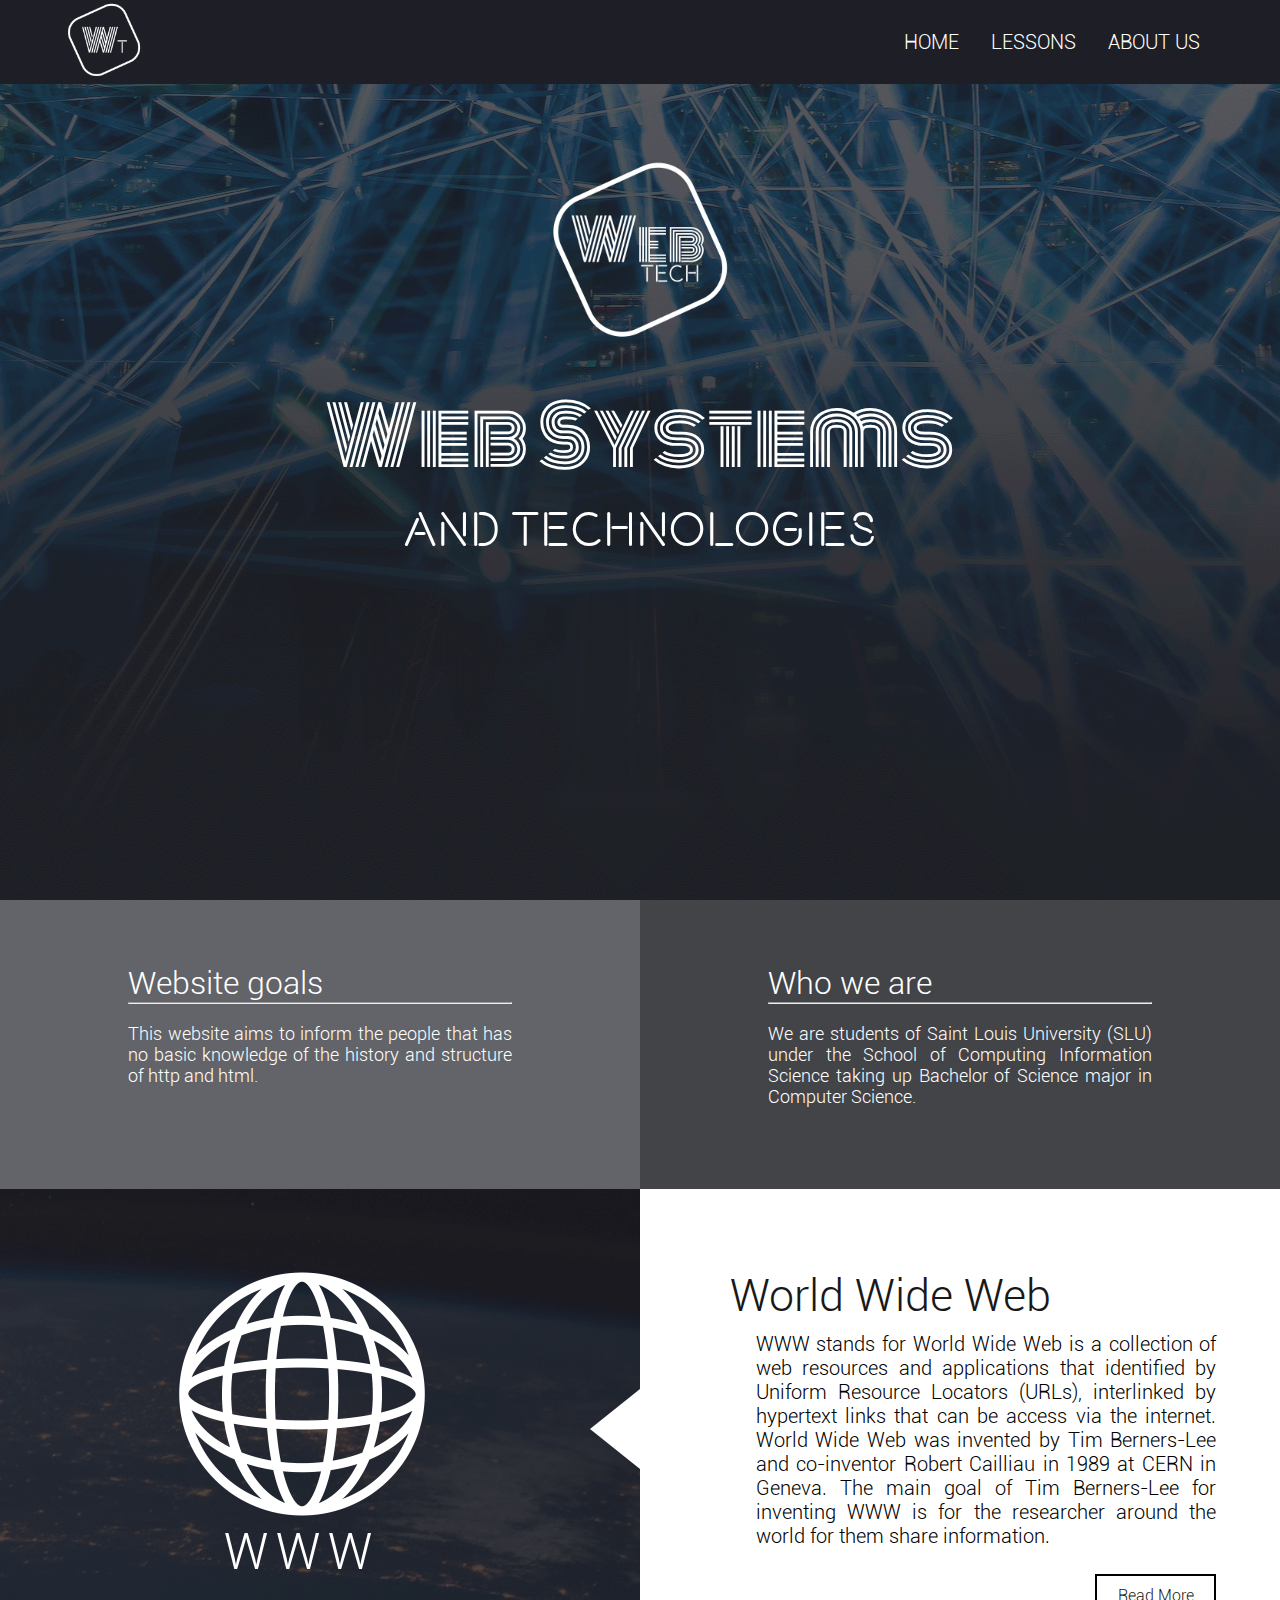
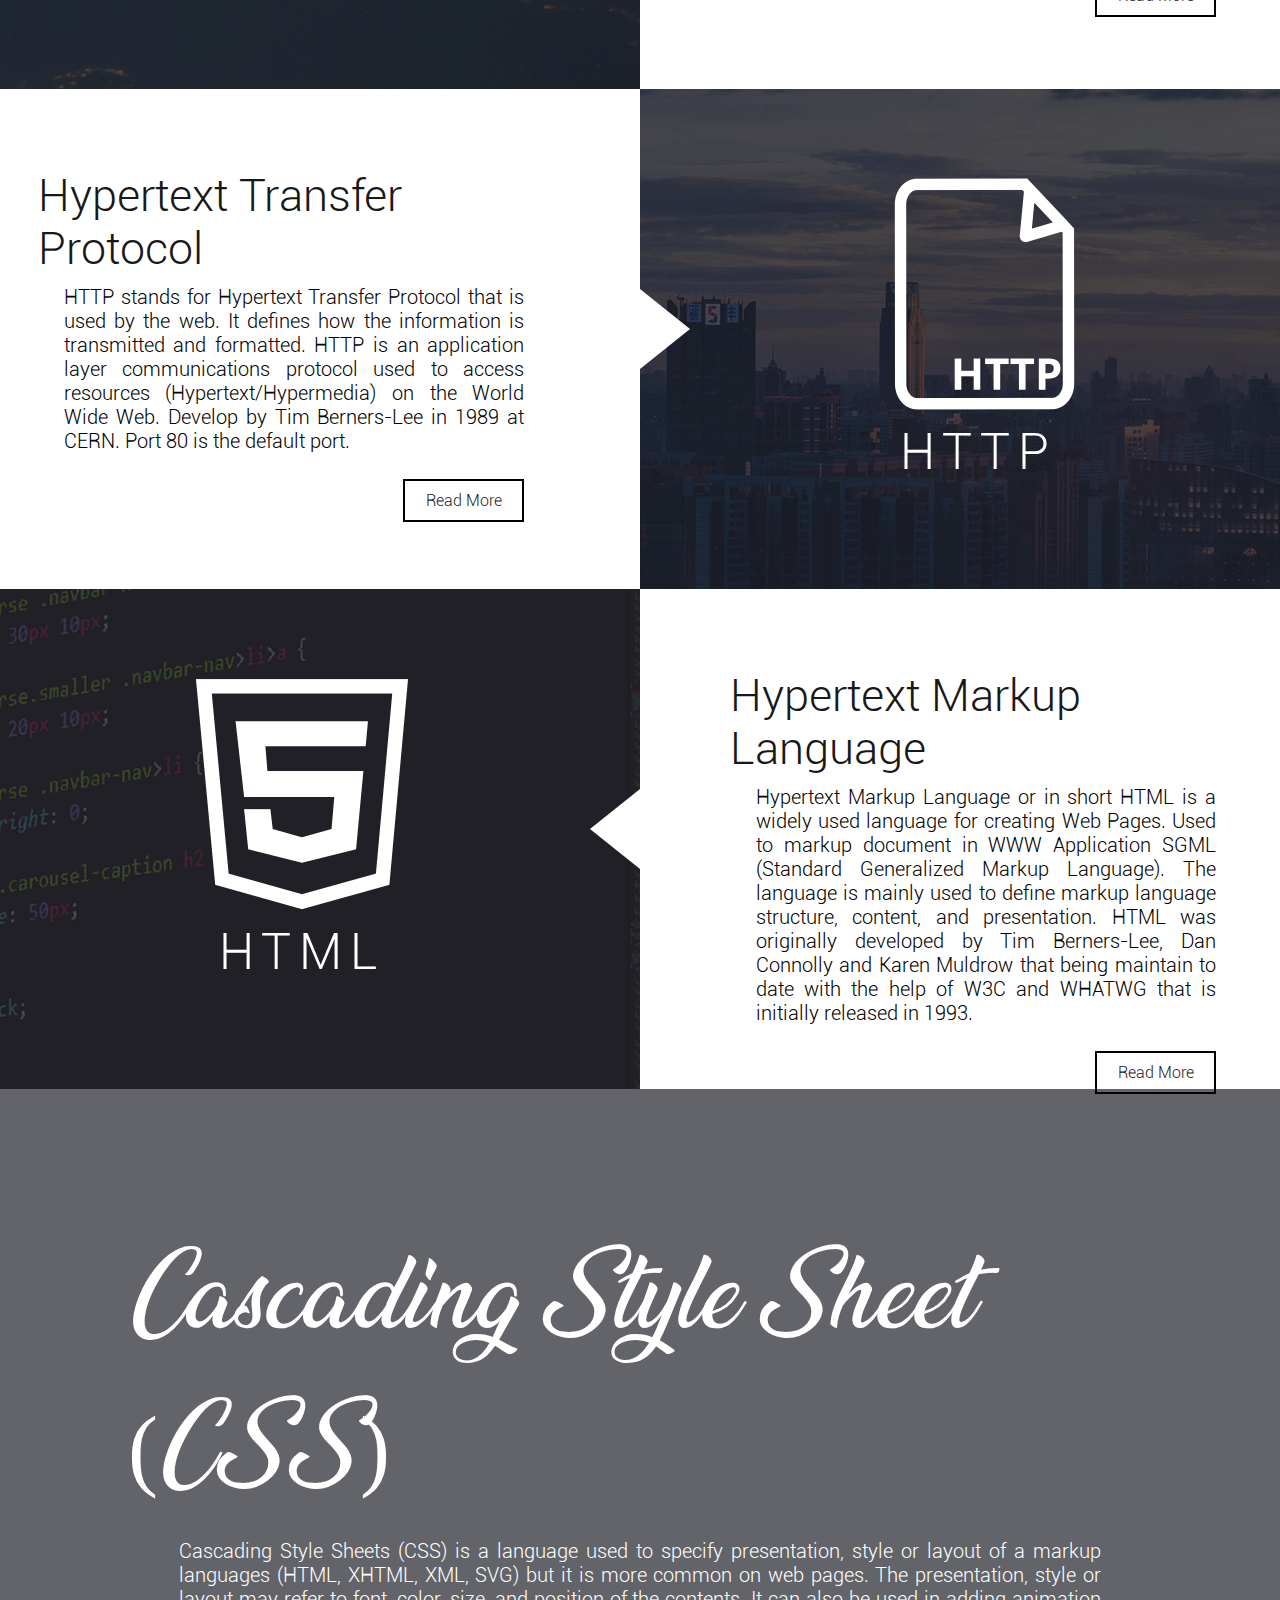
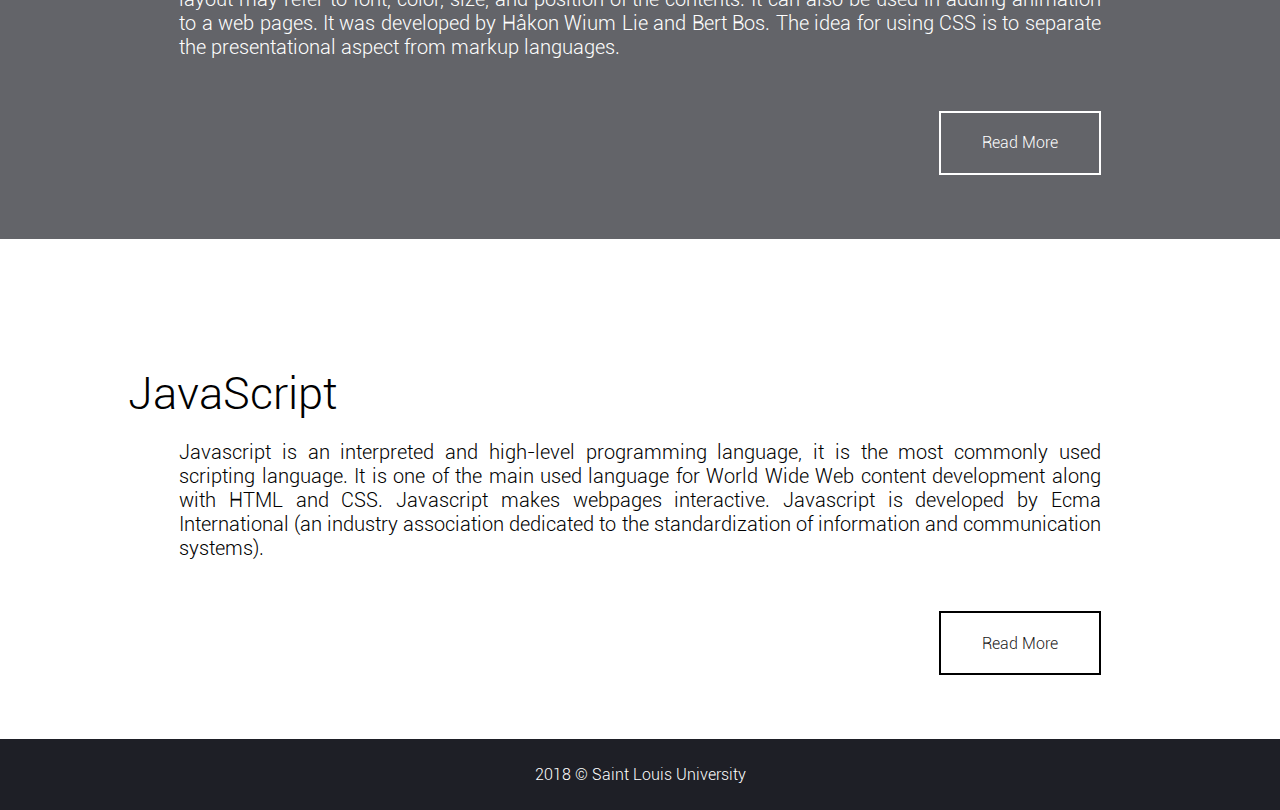
==== commit 29ebf8d1: "Add the update in structure of lessons on the main website and fixed the link in the Rule Precedence" ====
--- a/WebSite/index.html
+++ b/WebSite/index.html
@@ -133,8 +133,10 @@
                 <div class="description">
                     <p>JavaScript</p>
                     <p>
-                        
+                        Javascript is an interpreted and high-level programming language, it is the most commonly used scripting language. It is one of the main used language for World Wide Web content development along with HTML and CSS. Javascript makes webpages interactive. Javascript is developed by Ecma International (an industry association dedicated to the standardization of information and communication systems).
                     </p>
+					
+					<a href="lessons.html" class="rm_black">Read More</a>
                 </div>
             </div>
         </div>
@@ -146,6 +148,5 @@
         </div>
     </footer>
     
-    <script src="js/jquery-3.3.1.min.js"></script>
 </body>
 </html>
--- a/WebSite/styles/main.css
+++ b/WebSite/styles/main.css
@@ -43,6 +43,7 @@
 
 
 /*----- Navigation Bar -----*/
+
 .navbar {
     position: fixed;
     width: 100%;
@@ -88,10 +89,6 @@
 #nav_logo img {
     width: 80px;
 }
-
-/*----- Effect -----*/
-
-/*----- Effect -----*/
 
 /*----- Navigation Bar -----*/
 
@@ -297,6 +294,10 @@
     font-size: 20px;
     text-align: justify;
     padding: 2% 5% 5% 5%; 
+}
+
+#js .description p{
+	color: black;
 }
 
 .rm_black {
@@ -630,6 +631,7 @@
     content: "►";
     color: #999;
     margin-left: 8px;
+    font-size: 25px;
   }
 
 .toggle {
